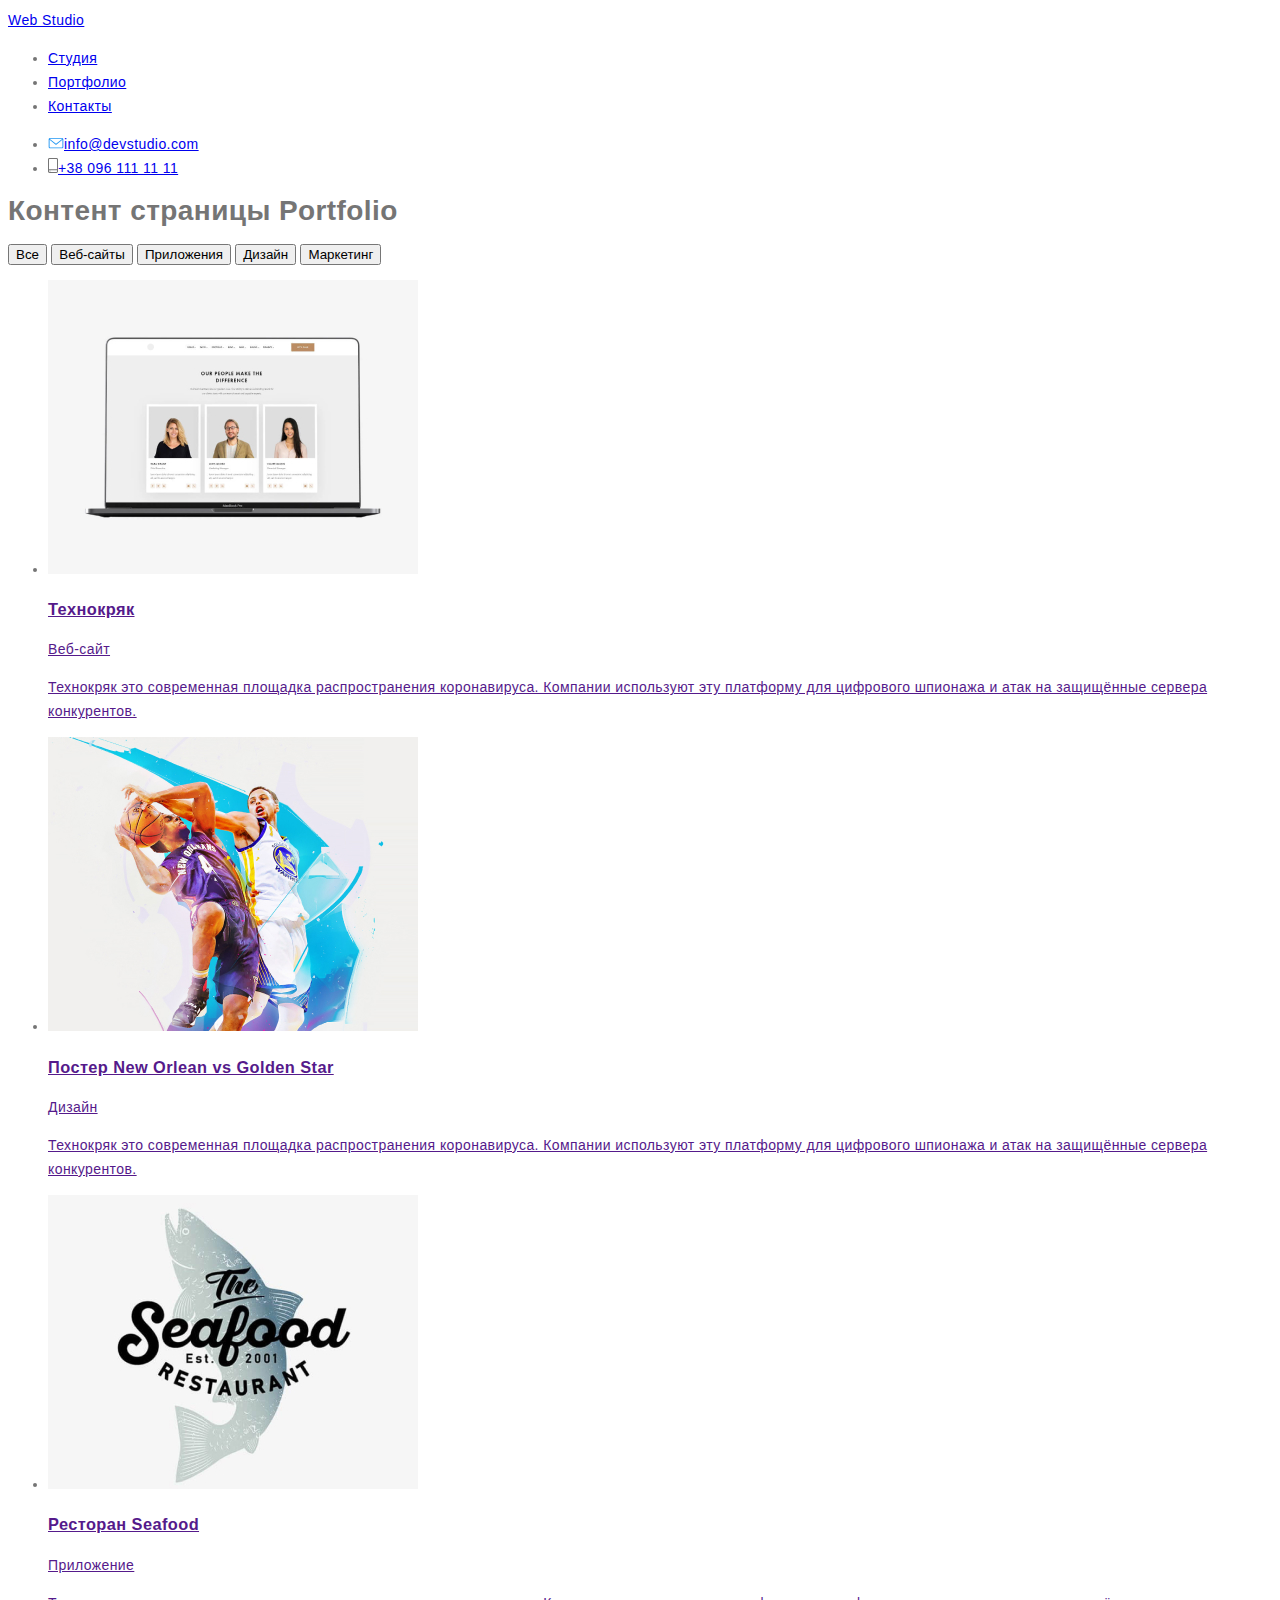
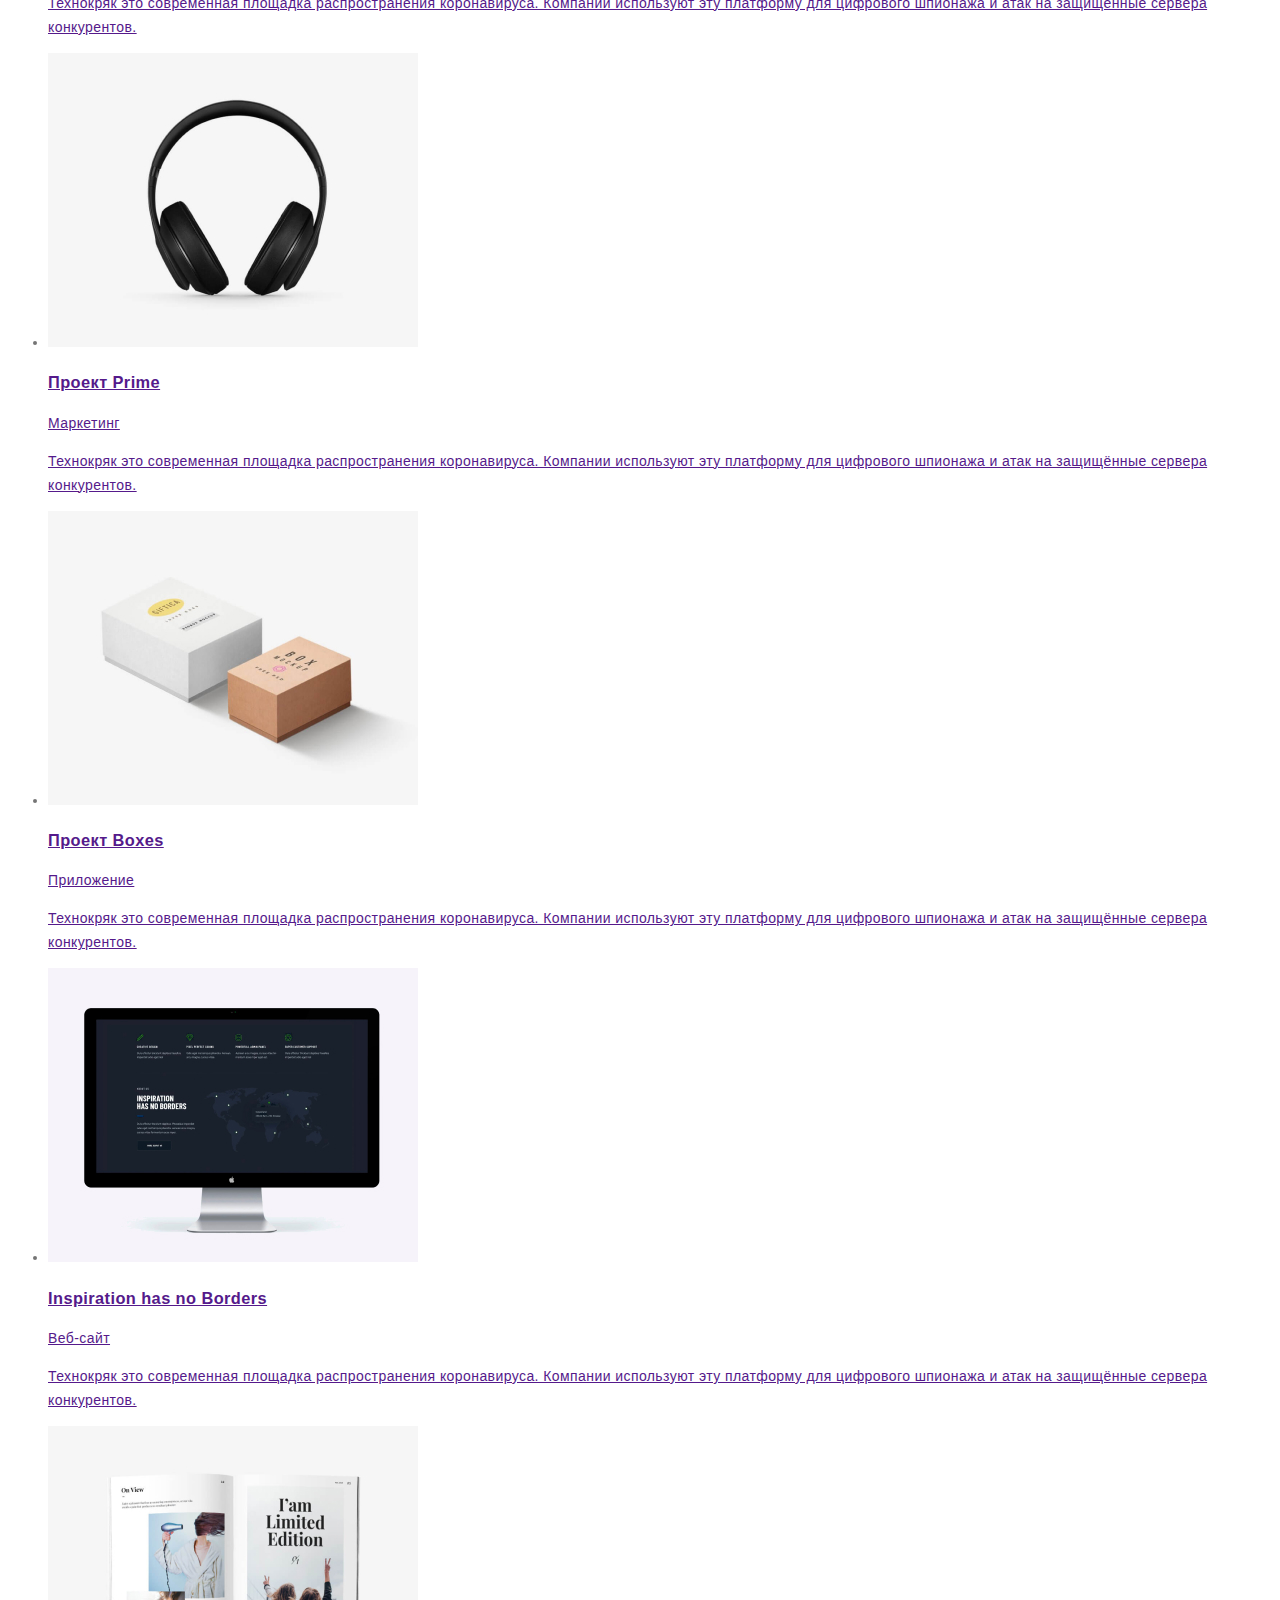
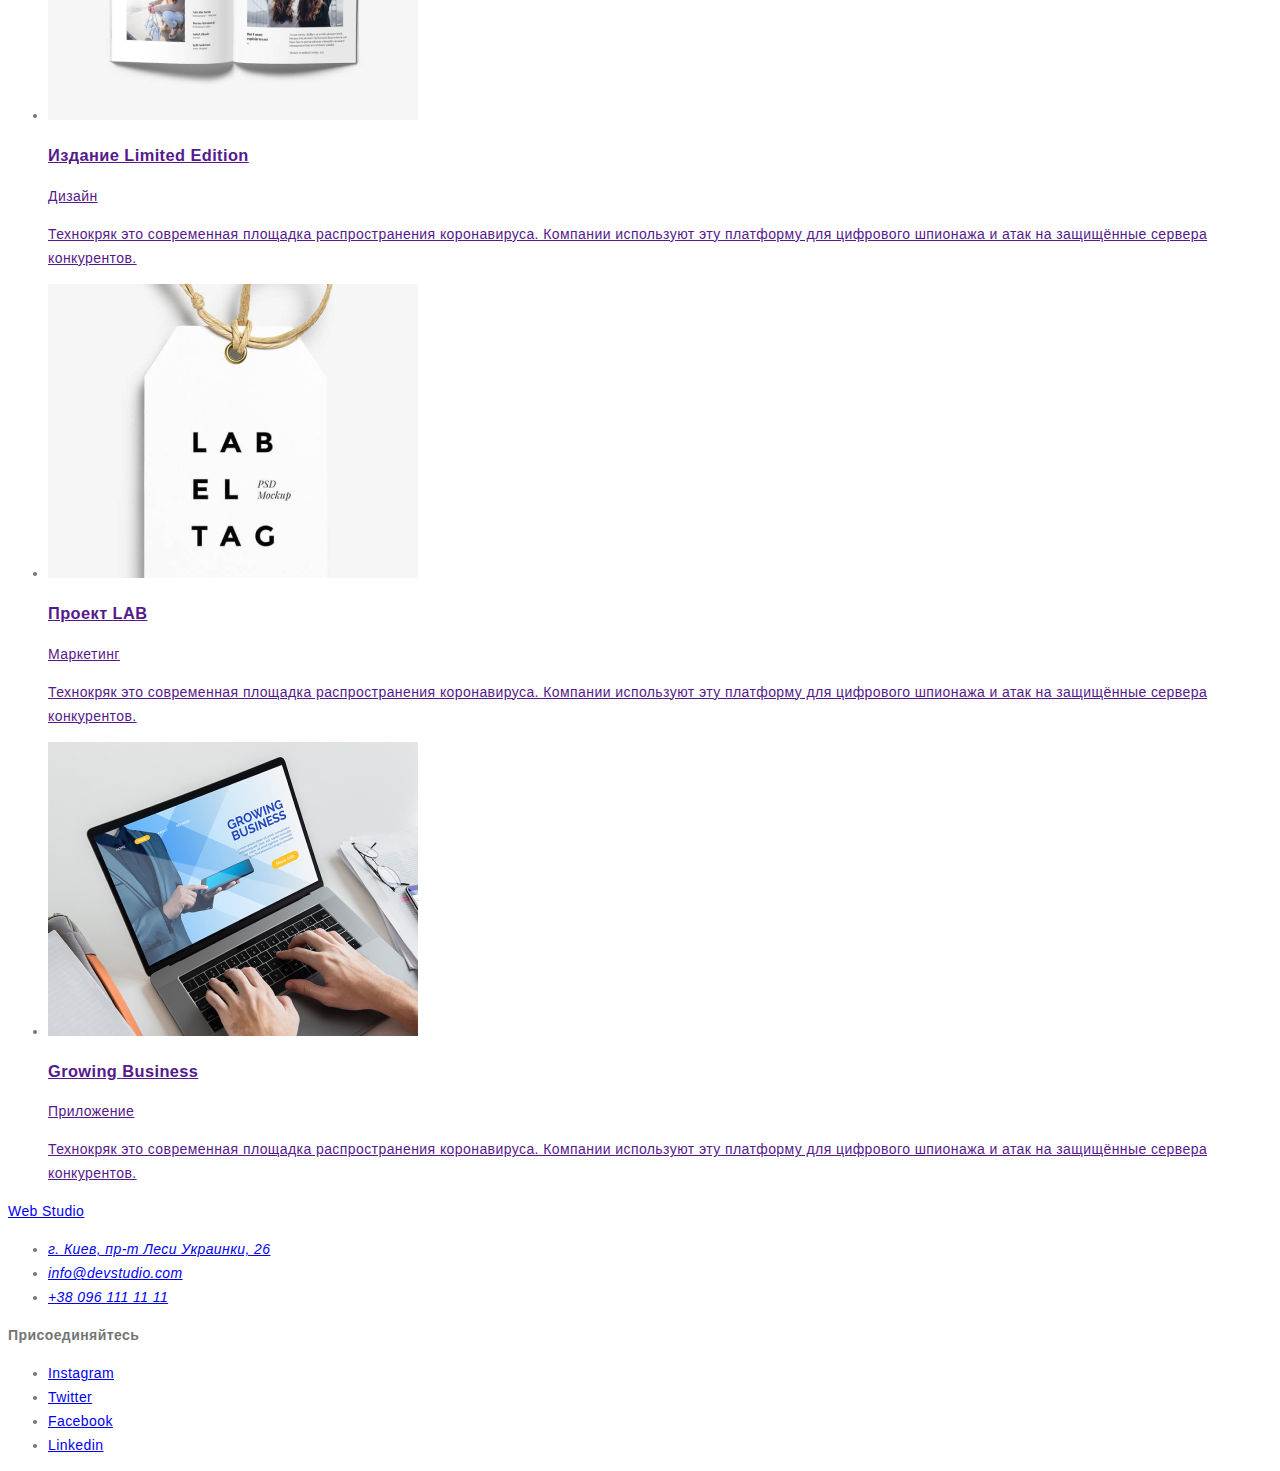
==== portfolio.html @ e05cc718 "Изменяет тексты и шрифты" ====
<!DOCTYPE html>
<html lang="en">
  <head>
    <meta charset="UTF-8" />
    <meta name="viewport" content="width=device-width, initial-scale=1.0" />
    <meta http-equiv="X-UA-Compatible" content="ie=edge" />
    <title>Portfolio</title>
    <link rel="stylesheet" href="./css/style.css" />
  </head>

  <body>
    <header>
        <a href="WebStudio">Web Studio</a>
        <nav>
          <ul>
            <li><a href="#">Студия</a></li>
            <li><a href="#">Портфолио</a></li>
            <li><a href="#">Контакты</a></li>
          </ul>
        </nav>
       
        <ul>
            <li><a href="mailto:info@devstudio.com"> 
              <img src="./images/envelope_hover.svg" width="16" height="11" alt="ссылка на почту">info@devstudio.com
               </a></li>

            <li><a href="tel:+380961111111"> 
              <img src="./images/smartphone.svg" width="10" height="15" alt="телефон">+38 096 111 11 11
               </a></li>
        </ul>
    </header>

    <h1>Контент страницы Portfolio</h1>

   <main>
    <section>
    <!-- buttons and all -->
      <div>
        <button type="button">Все</button>
        <button type="button">Веб-сайты</button>
        <button type="button">Приложения</button>
        <button type="button">Дизайн</button>
        <button type="button">Маркетинг</button>
      </div>
   
       <ul>
        <li>
          <a href="">
          <img src="./images/techno.jpg" width="370" height="294" alt="Технокряк"/>
          <h3 lang="ru">Технокряк</h3>
          <p lang="ru">Веб-сайт</p>
          <p lang="ru">Технокряк это современная площадка распространения коронавируса. Компании используют эту платформу для цифрового шпионажа и атак на защищённые сервера конкурентов.</p>
          </a>
        </li>
      
        <li>
          <a href="">
          <img src="./images/basket.jpg" width="370" height="294" alt="постер баскетболистов"/>
          <h3 lang="en">Постер New Orlean vs Golden Star</h3>
          <p lang="ru">Дизайн</p>
          <p lang="ru">Технокряк это современная площадка распространения коронавируса. Компании используют эту платформу для цифрового шпионажа и атак на защищённые сервера конкурентов.</p>
          </a>
        </li>
      
        <li>
          <a href="">
          <img src="./images/seafood.jpg" width="370" height="294" alt="ресторан seafood"/>
          <h3 lang="en">Ресторан Seafood</h3>
          <p lang="ru">Приложение</p>
          <p lang="ru">Технокряк это современная площадка распространения коронавируса. Компании используют эту платформу для цифрового шпионажа и атак на защищённые сервера конкурентов.</p>
          </a>
        </li>

        <li>
          <a href="">
          <img src="./images/prime.jpg" width="370" height="294" alt="проект prime"/>
          <h3 lang="en">Проект Prime</h3>
          <p lang="ru">Маркетинг</p>
          <p lang="ru">Технокряк это современная площадка распространения коронавируса. Компании используют эту платформу для цифрового шпионажа и атак на защищённые сервера конкурентов.</p>
          </a>
        </li>

        <li>
          <a href="">
          <img src="./images/boxes.jpg" width="370" height="294" alt="проект boxes"/>
          <h3 lang="en">Проект Boxes</h3>
          <p lang="ru">Приложение</p>
          <p lang="ru">Технокряк это современная площадка распространения коронавируса. Компании используют эту платформу для цифрового шпионажа и атак на защищённые сервера конкурентов.</p>
          </a>
        </li>

        <li>
          <a href="">
          <img src="./images/borders.jpg" width="370" height="294" alt="Borders"/>
          <h3 lang="en">Inspiration has no Borders</h3>
          <p lang="ru">Веб-сайт</p>
          <p lang="ru">Технокряк это современная площадка распространения коронавируса. Компании используют эту платформу для цифрового шпионажа и атак на защищённые сервера конкурентов.</p>
          </a>
        </li>

        <li>
          <a href="">
          <img src="./images/limited_edition.jpg" width="370" height="294" alt="издание Limited Edition"/>
          <h3 lang="en">Издание Limited Edition</h3>
          <p lang="ru">Дизайн</p>
          <p lang="ru">Технокряк это современная площадка распространения коронавируса. Компании используют эту платформу для цифрового шпионажа и атак на защищённые сервера конкурентов.</p>
          </a>
        </li>

        <li>
          <a href="">
          <img src="./images/lab.jpg" width="370" height="294" alt="Проект LAB"/>
          <h3 lang="en">Проект LAB</h3>
          <p lang="ru">Маркетинг</p>
          <p lang="ru">Технокряк это современная площадка распространения коронавируса. Компании используют эту платформу для цифрового шпионажа и атак на защищённые сервера конкурентов.</p>
          </a>
        </li>

        <li>
          <a href="">
          <img src="./images/growing_business.jpg" width="370" height="294" alt="Growing Business"/>
          <h3 lang="en">Growing Business</h3>
          <p lang="ru">Приложение</p>
          <p lang="ru">Технокряк это современная площадка распространения коронавируса. Компании используют эту платформу для цифрового шпионажа и атак на защищённые сервера конкурентов.</p>
          </a>
        </li>
      </ul>
    </section>
   </main>
  
    <footer>
         <div>
          <a href="WebStudio">Web Studio</a>
         <address>
            <ul>
              <li><a href="https://www.google.com/maps/place" target="_blank" rel="noopener noreferrer">г. Киев, пр-т Леси Украинки, 26</a></li>
              <li><a class="contacts-link" href="mailto:info@devstudio.com">info@devstudio.com</a></li>
              <li><a href="tel:+380961111111">+38 096 111 11 11</a></li>
            </ul>
          </address>
        </div>

        <div>
          <b>Присоединяйтесь</b>
      <ul>
        <li>
            <a href="#" target="_blank" rel="noopener noreferrer" aria-label="ссылка на instagram">Instagram</a>
        </li>
        <li>
            <a href="#" target="_blank" rel="noopener noreferrer" aria-label="ссылка на twitter">Twitter</a>
        </li>
        <li>
            <a href="#" target="_blank" rel="noopener noreferrer" aria-label="ссылка на facebook">Facebook</a>
        </li>
        <li>
            <a href="#" target="_blank" rel="noopener noreferrer" aria-label="ссылка на linkedin">Linkedin</a>
        </li>
      </ul>
        </div>
    </footer>
  </body>
</html>
---- css/style.css ----
body {
  font-family: Roboto, sans-serif;
  font-size: 14px;
  line-height: 24px;
  letter-spacing: 0.03em;
  color: #757575;
}

.list {

}

.page-header {

}

.menu-link {

}

.menu-link:hover,
.menu-link:focus {
color: yellow;
}

.contacts-link,
.btn {

}


.list menu-list {

}

.page-title {
  font-family: Roboto;
  font-weight: 900;
  font-size: 26px;
  line-height: 1.615;
  /* or 162% */
  color: #FFFFFF;

}
.logotype {
  font-family: Raleway;
  font-weight: bold;
  font-size: 24px;
  line-height: 1.167;
  color: #2196F3;
}

.site-nav .link {
  text-transform: uppercase;
}
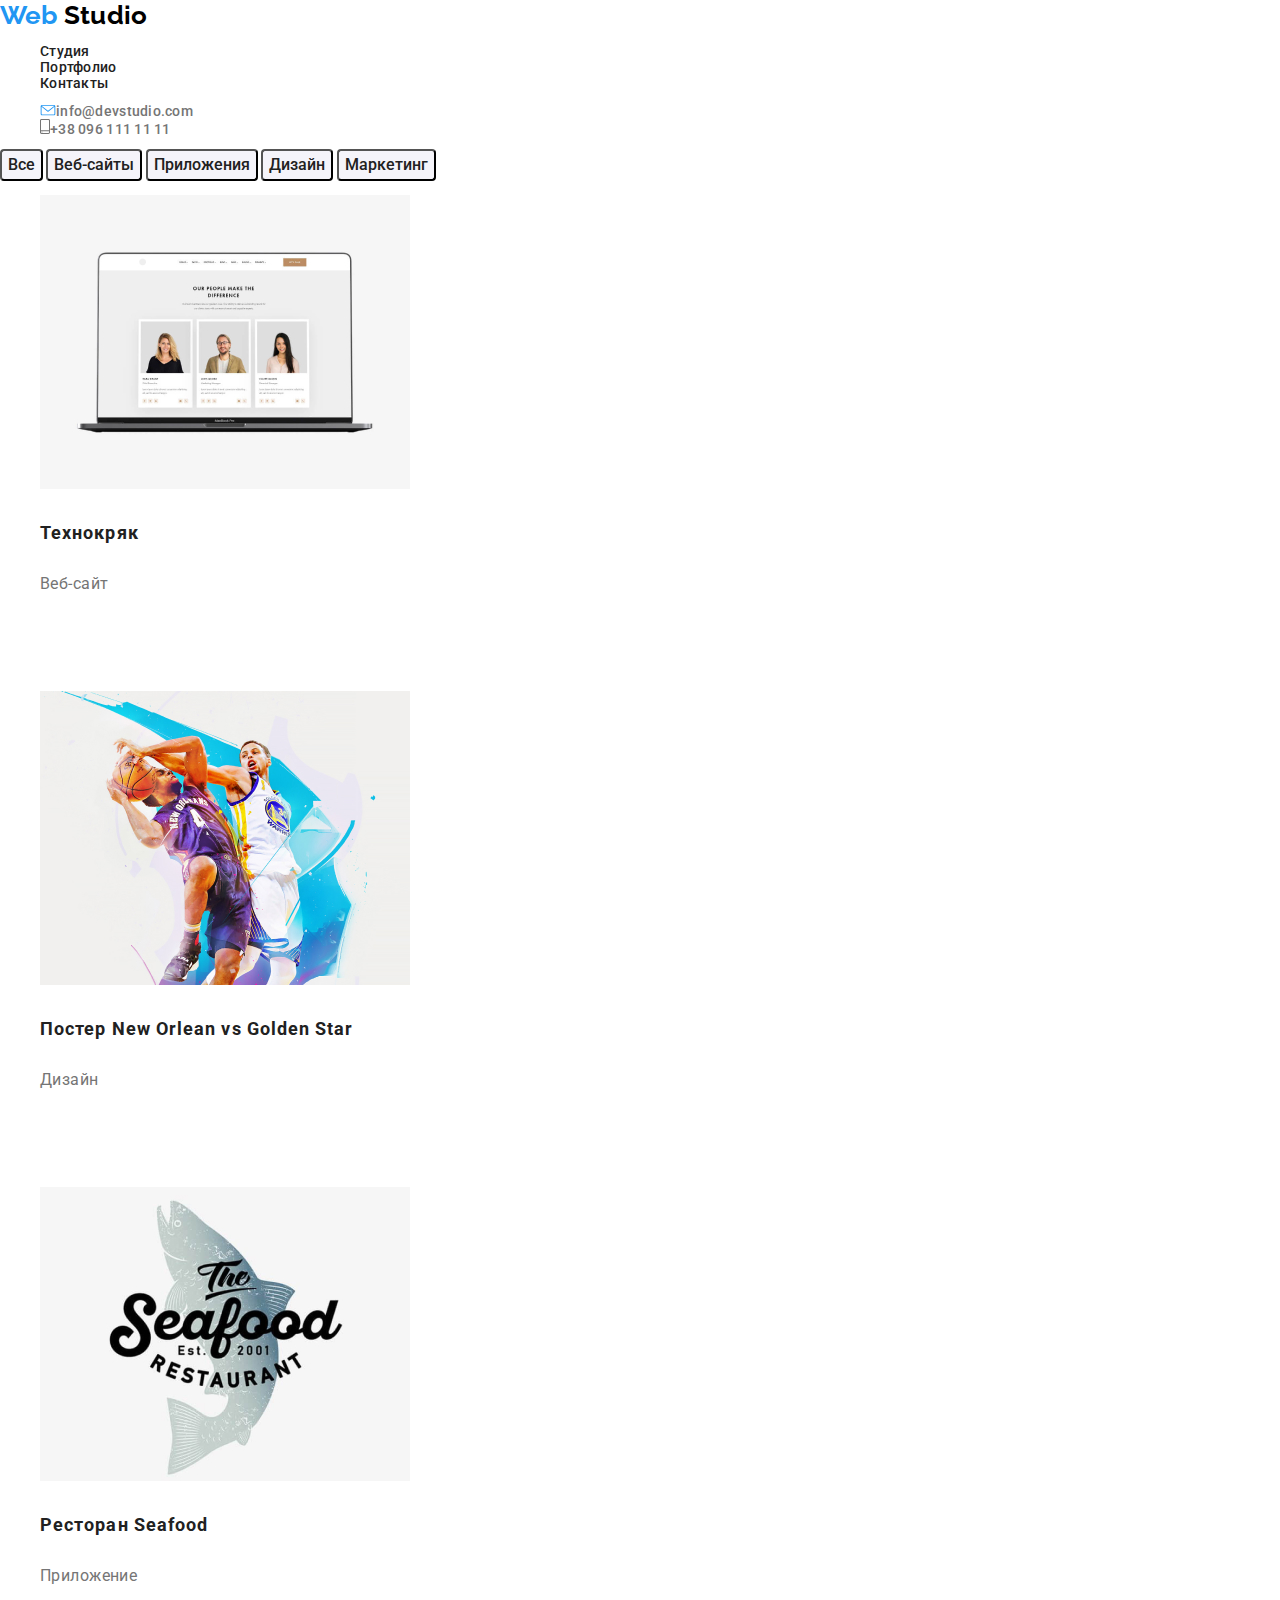
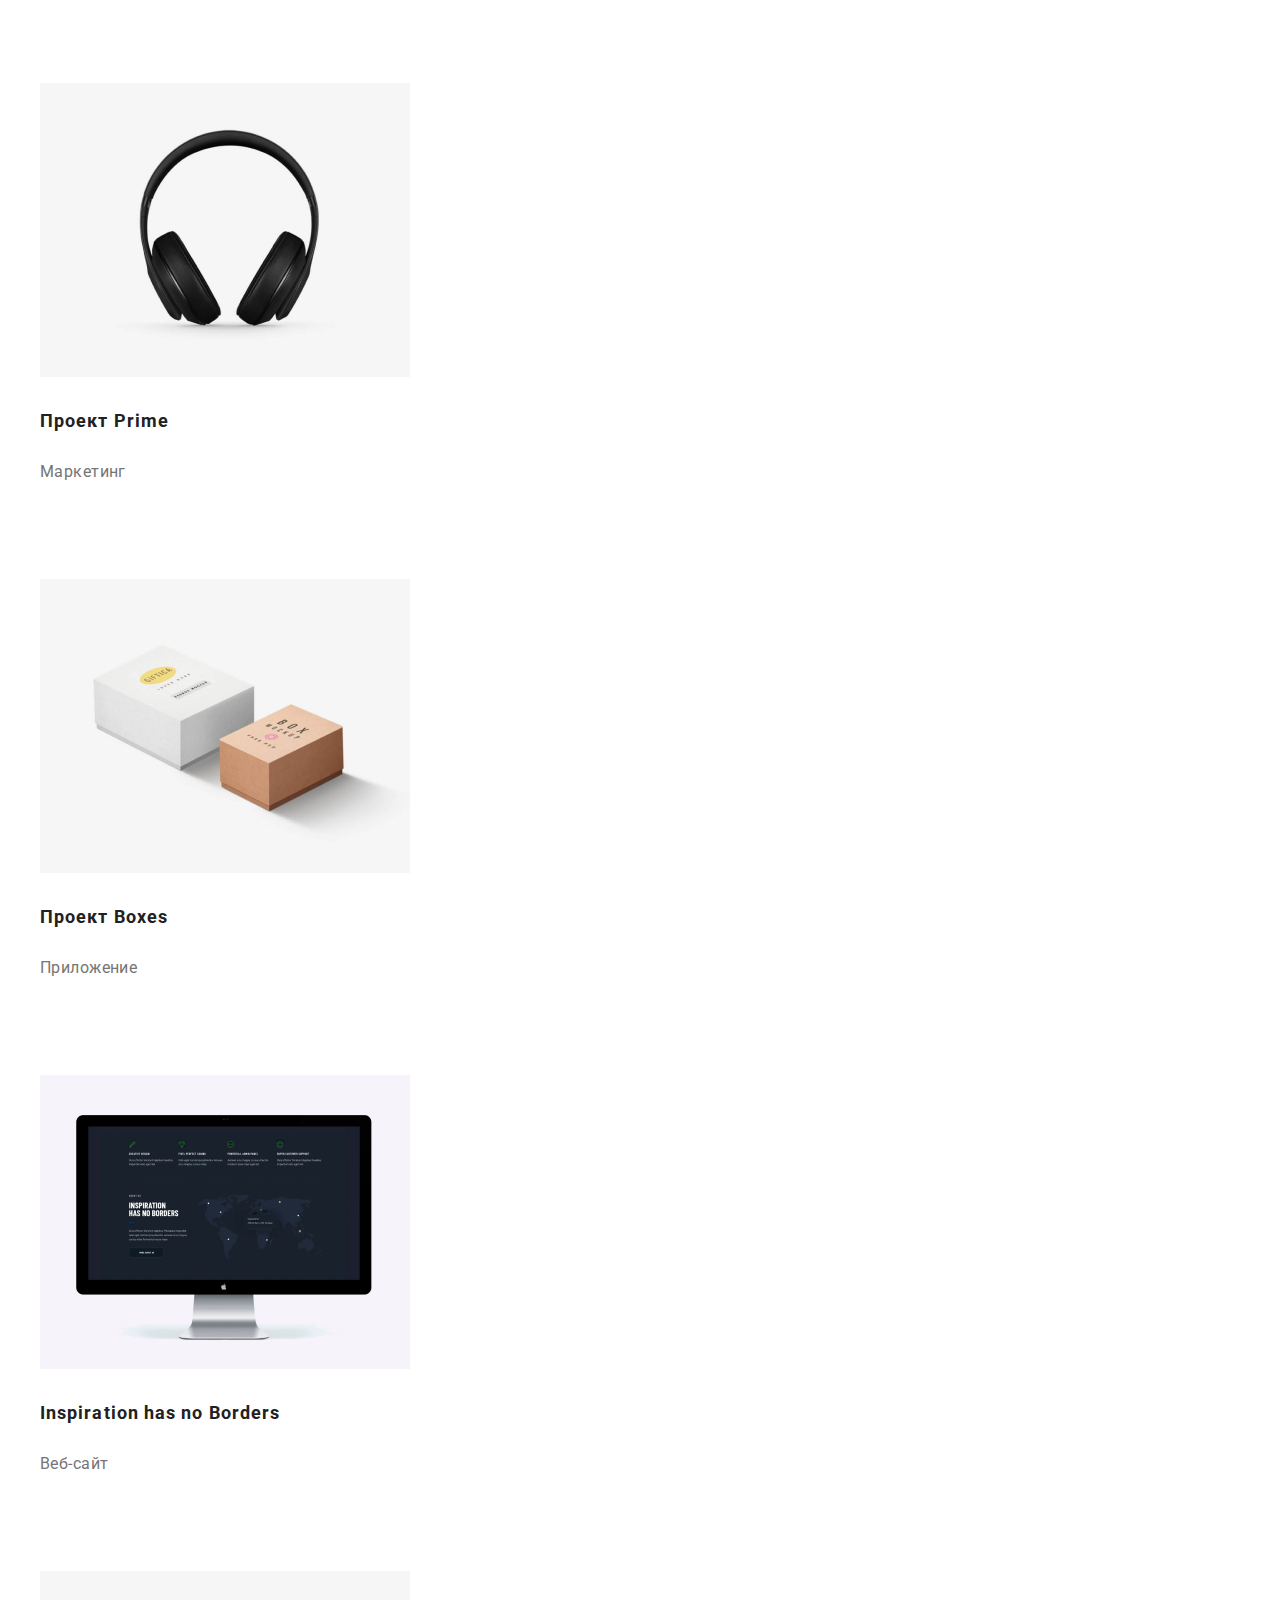
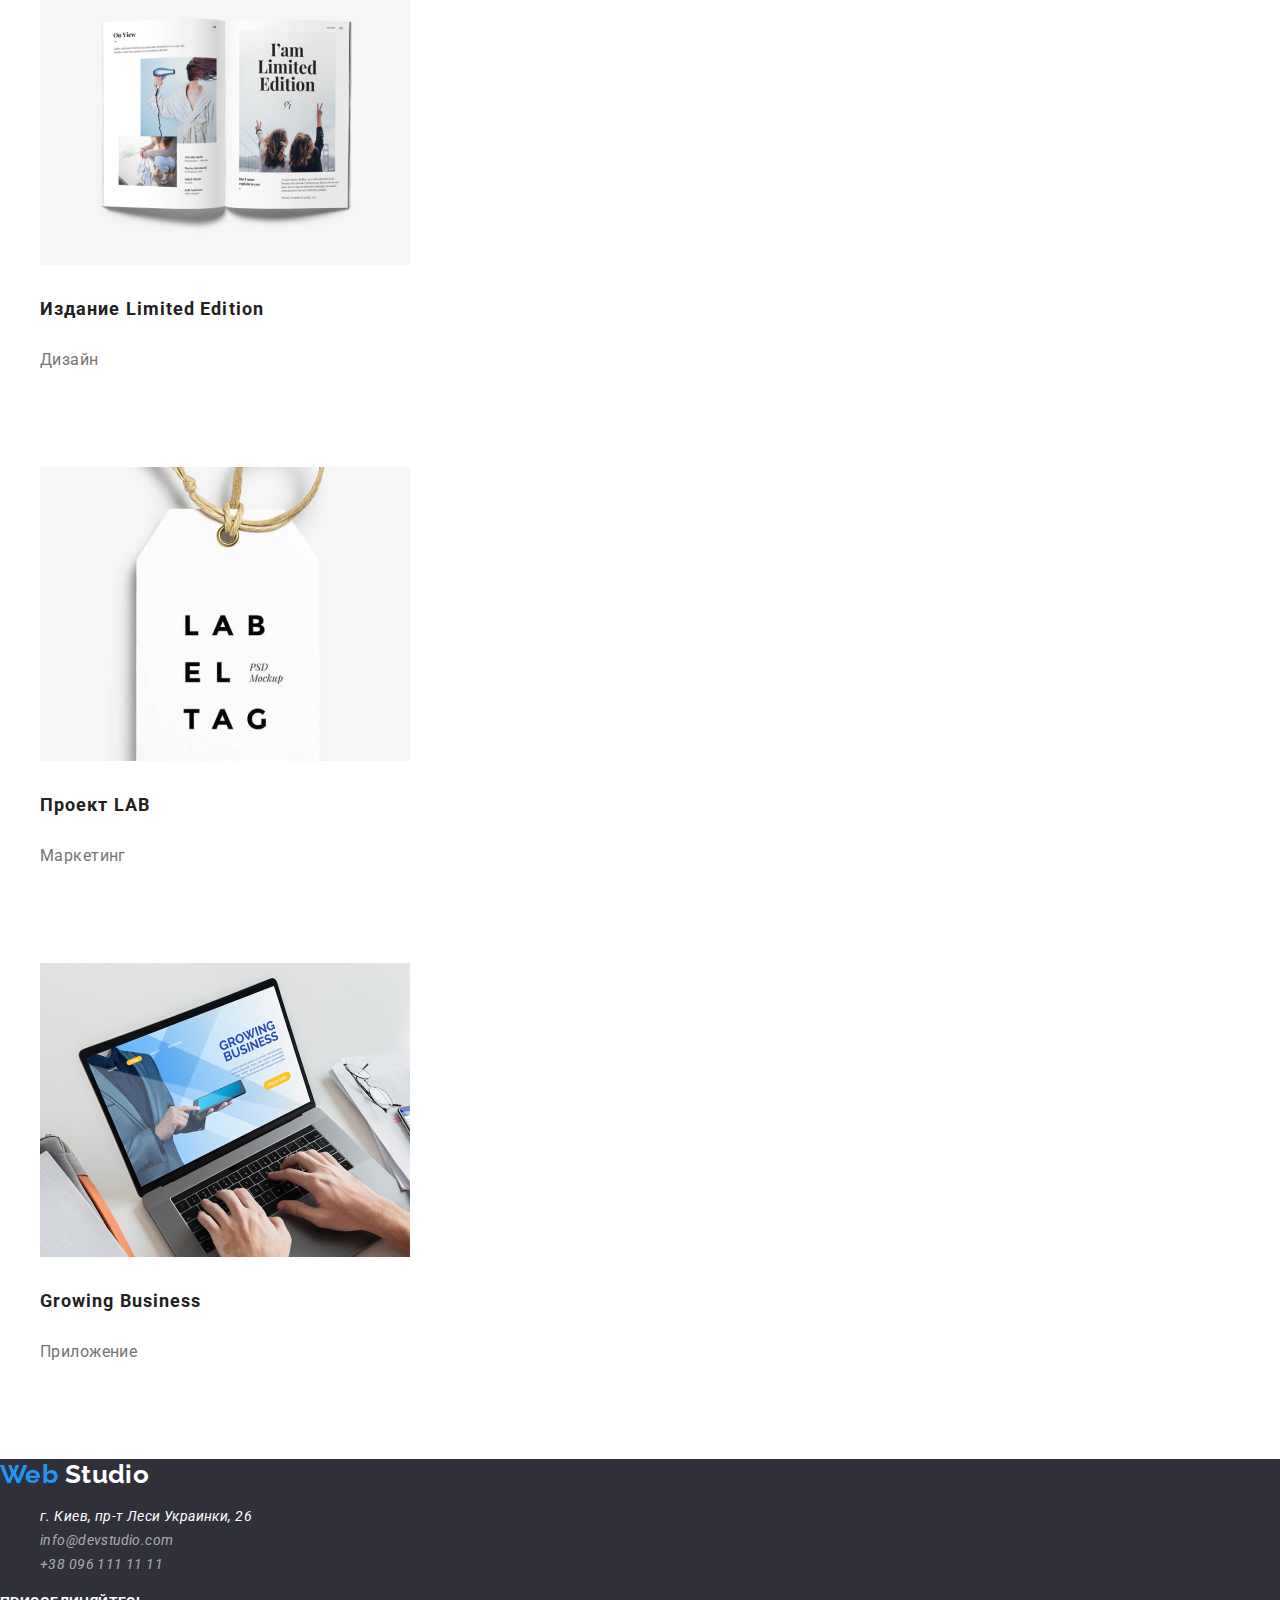
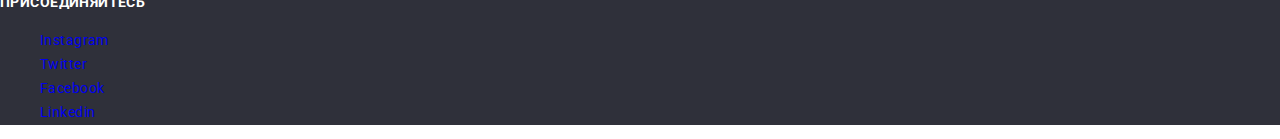
==== commit ae11e340: "Изменяет тексты и шрифты" ====
--- a/portfolio.html
+++ b/portfolio.html
@@ -5,155 +5,157 @@
     <meta name="viewport" content="width=device-width, initial-scale=1.0" />
     <meta http-equiv="X-UA-Compatible" content="ie=edge" />
     <title>Portfolio</title>
+    <link href="https://fonts.googleapis.com/css2?family=Raleway:wght@700&family=Roboto:wght@400;500;700;900&display=swap" rel="stylesheet" />
+    <link rel="stylesheet" href="./css/normalize.css" />
     <link rel="stylesheet" href="./css/style.css" />
   </head>
 
   <body>
-    <header>
-        <a href="WebStudio">Web Studio</a>
-        <nav>
-          <ul>
-            <li><a href="#">Студия</a></li>
-            <li><a href="#">Портфолио</a></li>
-            <li><a href="#">Контакты</a></li>
+    <header class="page-header">
+        <a class="logotype" href="WebStudio"><span class="logotype-web">Web</span> Studio</a>
+        <nav class="navigation">
+          <ul class="list menu-list">
+            <li class="menu-item"><a href="#" class="menu-link">Студия</a></li>
+            <li class="menu-item"><a href="#" class="menu-link">Портфолио</a></li>
+            <li class="menu-item"><a href="#" class="menu-link">Контакты</a></li>
           </ul>
         </nav>
        
-        <ul>
-            <li><a href="mailto:info@devstudio.com"> 
+        <ul class="list">
+            <li><a href="mailto:info@devstudio.com" class="email-link"> 
               <img src="./images/envelope_hover.svg" width="16" height="11" alt="ссылка на почту">info@devstudio.com
                </a></li>
 
-            <li><a href="tel:+380961111111"> 
+            <li><a href="tel:+380961111111" class="phone-link"> 
               <img src="./images/smartphone.svg" width="10" height="15" alt="телефон">+38 096 111 11 11
                </a></li>
         </ul>
     </header>
 
-    <h1>Контент страницы Portfolio</h1>
+    <h1 hidden>Контент страницы Portfolio</h1>
 
-   <main>
+    <main>
     <section>
     <!-- buttons and all -->
       <div>
-        <button type="button">Все</button>
-        <button type="button">Веб-сайты</button>
-        <button type="button">Приложения</button>
-        <button type="button">Дизайн</button>
-        <button type="button">Маркетинг</button>
+        <button class="btn-portfolio">Все</button>
+        <button class="btn-portfolio">Веб-сайты</button>
+        <button class="btn-portfolio">Приложения</button>
+        <button class="btn-portfolio">Дизайн</button>
+        <button class="btn-portfolio">Маркетинг</button>
       </div>
    
-       <ul>
+       <ul class="list portfolio">
         <li>
-          <a href="">
+          <a class="filtre" href="">
           <img src="./images/techno.jpg" width="370" height="294" alt="Технокряк"/>
-          <h3 lang="ru">Технокряк</h3>
-          <p lang="ru">Веб-сайт</p>
-          <p lang="ru">Технокряк это современная площадка распространения коронавируса. Компании используют эту платформу для цифрового шпионажа и атак на защищённые сервера конкурентов.</p>
+          <h3 class="menu-portfolio" lang="ru">Технокряк</h3>
+          <p class="filtre-portfolio" lang="ru">Веб-сайт</p>
+          <p class="text-filtre" lang="ru">Технокряк это современная площадка распространения коронавируса. Компании используют эту платформу для цифрового шпионажа и атак на защищённые сервера конкурентов.</p>
           </a>
         </li>
       
         <li>
-          <a href="">
+          <a class="filtre" href="">
           <img src="./images/basket.jpg" width="370" height="294" alt="постер баскетболистов"/>
-          <h3 lang="en">Постер New Orlean vs Golden Star</h3>
-          <p lang="ru">Дизайн</p>
-          <p lang="ru">Технокряк это современная площадка распространения коронавируса. Компании используют эту платформу для цифрового шпионажа и атак на защищённые сервера конкурентов.</p>
+          <h3 class="menu-portfolio" lang="en">Постер New Orlean vs Golden Star</h3>
+          <p class="filtre-portfolio" lang="ru">Дизайн</p>
+          <p class="text-filtre" lang="ru">Технокряк это современная площадка распространения коронавируса. Компании используют эту платформу для цифрового шпионажа и атак на защищённые сервера конкурентов.</p>
           </a>
         </li>
       
         <li>
-          <a href="">
+          <a class="filtre" href="">
           <img src="./images/seafood.jpg" width="370" height="294" alt="ресторан seafood"/>
-          <h3 lang="en">Ресторан Seafood</h3>
-          <p lang="ru">Приложение</p>
-          <p lang="ru">Технокряк это современная площадка распространения коронавируса. Компании используют эту платформу для цифрового шпионажа и атак на защищённые сервера конкурентов.</p>
+          <h3 class="menu-portfolio" lang="en">Ресторан Seafood</h3>
+          <p class="filtre-portfolio" lang="ru">Приложение</p>
+          <p class="text-filtre" lang="ru">Технокряк это современная площадка распространения коронавируса. Компании используют эту платформу для цифрового шпионажа и атак на защищённые сервера конкурентов.</p>
           </a>
         </li>
 
         <li>
-          <a href="">
+          <a class="filtre" href="">
           <img src="./images/prime.jpg" width="370" height="294" alt="проект prime"/>
-          <h3 lang="en">Проект Prime</h3>
-          <p lang="ru">Маркетинг</p>
-          <p lang="ru">Технокряк это современная площадка распространения коронавируса. Компании используют эту платформу для цифрового шпионажа и атак на защищённые сервера конкурентов.</p>
+          <h3 class="menu-portfolio" lang="en">Проект Prime</h3>
+          <p class="filtre-portfolio" lang="ru">Маркетинг</p>
+          <p class="text-filtre" lang="ru">Технокряк это современная площадка распространения коронавируса. Компании используют эту платформу для цифрового шпионажа и атак на защищённые сервера конкурентов.</p>
           </a>
         </li>
 
         <li>
-          <a href="">
+          <a class="filtre" href="">
           <img src="./images/boxes.jpg" width="370" height="294" alt="проект boxes"/>
-          <h3 lang="en">Проект Boxes</h3>
-          <p lang="ru">Приложение</p>
-          <p lang="ru">Технокряк это современная площадка распространения коронавируса. Компании используют эту платформу для цифрового шпионажа и атак на защищённые сервера конкурентов.</p>
+          <h3 class="menu-portfolio" lang="en">Проект Boxes</h3>
+          <p class="filtre-portfolio" lang="ru">Приложение</p>
+          <p class="text-filtre" lang="ru">Технокряк это современная площадка распространения коронавируса. Компании используют эту платформу для цифрового шпионажа и атак на защищённые сервера конкурентов.</p>
           </a>
         </li>
 
         <li>
-          <a href="">
+          <a class="filtre" href="">
           <img src="./images/borders.jpg" width="370" height="294" alt="Borders"/>
-          <h3 lang="en">Inspiration has no Borders</h3>
-          <p lang="ru">Веб-сайт</p>
-          <p lang="ru">Технокряк это современная площадка распространения коронавируса. Компании используют эту платформу для цифрового шпионажа и атак на защищённые сервера конкурентов.</p>
+          <h3 class="menu-portfolio" lang="en">Inspiration has no Borders</h3>
+          <p class="filtre-portfolio" lang="ru">Веб-сайт</p>
+          <p class="text-filtre" lang="ru">Технокряк это современная площадка распространения коронавируса. Компании используют эту платформу для цифрового шпионажа и атак на защищённые сервера конкурентов.</p>
           </a>
         </li>
 
         <li>
-          <a href="">
+          <a class="filtre" href="">
           <img src="./images/limited_edition.jpg" width="370" height="294" alt="издание Limited Edition"/>
-          <h3 lang="en">Издание Limited Edition</h3>
-          <p lang="ru">Дизайн</p>
-          <p lang="ru">Технокряк это современная площадка распространения коронавируса. Компании используют эту платформу для цифрового шпионажа и атак на защищённые сервера конкурентов.</p>
+          <h3 class="menu-portfolio" lang="en">Издание Limited Edition</h3>
+          <p class="filtre-portfolio" lang="ru">Дизайн</p>
+          <p class="text-filtre" lang="ru">Технокряк это современная площадка распространения коронавируса. Компании используют эту платформу для цифрового шпионажа и атак на защищённые сервера конкурентов.</p>
           </a>
         </li>
 
         <li>
-          <a href="">
+          <a class="filtre" href="">
           <img src="./images/lab.jpg" width="370" height="294" alt="Проект LAB"/>
-          <h3 lang="en">Проект LAB</h3>
-          <p lang="ru">Маркетинг</p>
-          <p lang="ru">Технокряк это современная площадка распространения коронавируса. Компании используют эту платформу для цифрового шпионажа и атак на защищённые сервера конкурентов.</p>
+          <h3 class="menu-portfolio" lang="en">Проект LAB</h3>
+          <p class="filtre-portfolio" lang="ru">Маркетинг</p>
+          <p class="text-filtre" lang="ru">Технокряк это современная площадка распространения коронавируса. Компании используют эту платформу для цифрового шпионажа и атак на защищённые сервера конкурентов.</p>
           </a>
         </li>
 
         <li>
-          <a href="">
+          <a class="filtre" href="">
           <img src="./images/growing_business.jpg" width="370" height="294" alt="Growing Business"/>
-          <h3 lang="en">Growing Business</h3>
-          <p lang="ru">Приложение</p>
-          <p lang="ru">Технокряк это современная площадка распространения коронавируса. Компании используют эту платформу для цифрового шпионажа и атак на защищённые сервера конкурентов.</p>
+          <h3  class="menu-portfolio" lang="en">Growing Business</h3>
+          <p class="filtre-portfolio" lang="ru">Приложение</p>
+          <p class="text-filtre" lang="ru">Технокряк это современная площадка распространения коронавируса. Компании используют эту платформу для цифрового шпионажа и атак на защищённые сервера конкурентов.</p>
           </a>
         </li>
       </ul>
     </section>
    </main>
   
-    <footer>
+    <footer class="page-footer">
          <div>
-          <a href="WebStudio">Web Studio</a>
+          <a class="logo" href="WebStudio"><span class="logo-web">Web</span> Studio</a>
          <address>
-            <ul>
-              <li><a href="https://www.google.com/maps/place" target="_blank" rel="noopener noreferrer">г. Киев, пр-т Леси Украинки, 26</a></li>
-              <li><a class="contacts-link" href="mailto:info@devstudio.com">info@devstudio.com</a></li>
-              <li><a href="tel:+380961111111">+38 096 111 11 11</a></li>
+            <ul class="list contacts-list">
+              <li class="contacts-item"><a href="https://www.google.com/maps/place" class="contacts-link-adress" target="_blank" rel="noopener noreferrer">г. Киев, пр-т Леси Украинки, 26</a></li>
+              <li class="contacts-item"><a class="contacts-link" href="mailto:info@devstudio.com" class="contacts-link">info@devstudio.com</a></li>
+              <li class="contacts-item"><a href="tel:+380961111111" class="contacts-link">+38 096 111 11 11</a></li>
             </ul>
           </address>
         </div>
 
         <div>
-          <b>Присоединяйтесь</b>
-      <ul>
-        <li>
-            <a href="#" target="_blank" rel="noopener noreferrer" aria-label="ссылка на instagram">Instagram</a>
+          <b class="social">Присоединяйтесь</b>
+      <ul class="list social-list">
+        <li class="social-item">
+            <a href="#" class="social-link" target="_blank" rel="noopener noreferrer" aria-label="ссылка на instagram">Instagram</a>
         </li>
-        <li>
-            <a href="#" target="_blank" rel="noopener noreferrer" aria-label="ссылка на twitter">Twitter</a>
+        <li class="social-item">
+            <a href="#" class="social-link" target="_blank" rel="noopener noreferrer" aria-label="ссылка на twitter">Twitter</a>
         </li>
-        <li>
-            <a href="#" target="_blank" rel="noopener noreferrer" aria-label="ссылка на facebook">Facebook</a>
+        <li class="social-item">
+            <a href="#" class="social-link" target="_blank" rel="noopener noreferrer" aria-label="ссылка на facebook">Facebook</a>
         </li>
-        <li>
-            <a href="#" target="_blank" rel="noopener noreferrer" aria-label="ссылка на linkedin">Linkedin</a>
+        <li class="social-item">
+            <a href="#" class="social-link" target="_blank" rel="noopener noreferrer" aria-label="ссылка на linkedin">Linkedin</a>
         </li>
       </ul>
         </div>
--- a/css/style.css
+++ b/css/style.css
@@ -1,55 +1,249 @@
+/* font-family: 'Raleway', sans-serif;
+font-family: 'Roboto', sans-serif; */
+
+:root {
+  --accent-color: #2196F3;
+  --dark-color: #212121;
+  --black-color: #000000;
+  --main-color: #757575;
+  --white-color: #FFFFFF;
+  --shadow-color: 0px 4px 4px rgba(0, 0, 0, 0.15);
+  --contacts-link-color: rgba(255, 255, 255, 0.6);
+  --hero-color: rgba(47, 48, 58, 0.8);
+  --teams-color: #F5F4FA;
+  --footer-color: #2F303A;
+  }
+
+
 body {
   font-family: Roboto, sans-serif;
   font-size: 14px;
-  line-height: 24px;
+  line-height: 1.714;
   letter-spacing: 0.03em;
-  color: #757575;
+  color: var(--main-color);
 }
 
 .list {
-
-}
-
-.page-header {
-
-}
-
-.menu-link {
-
-}
-
-.menu-link:hover,
-.menu-link:focus {
-color: yellow;
-}
-
-.contacts-link,
-.btn {
-
-}
-
-
-.list menu-list {
-
+  list-style:  none;
 }
 
 .page-title {
-  font-family: Roboto;
   font-weight: 900;
   font-size: 26px;
   line-height: 1.615;
-  /* or 162% */
-  color: #FFFFFF;
-
-}
+  letter-spacing: 0.06em;
+  color: var(--white-color);
+}
+
+.title-label {
+  font-weight: 700;
+  font-size: 14px;
+  line-height: 1.143;
+  text-transform: uppercase;
+  color: var(--dark-color);
+}
+
+.section-title {
+  font-weight: 700;
+  font-size: 36px;
+  line-height: 1.167;
+  color: var(--dark-color);
+}
+
+.section-description {
+  font-weight: 400;
+  font-size: 14px;
+  line-height: 1.714;
+}
+
+.filtre {
+  text-decoration: none; 
+}
+
+.menu-portfolio {
+  font-weight: 700;
+  font-size: 18px;
+  line-height: 2;
+  letter-spacing: 0.06em;
+  color: var(--dark-color);
+}
+
+.filtre-portfolio {
+  font-weight: 400;
+  font-size: 16px;
+  line-height: 1.875;
+  color: var(--main-color);
+}
+
+.text-filtre {
+    font-weight: 400;
+  font-size: 18px;
+  line-height: 1.556;
+  color: var(--white-color);
+}
+
+.btn {
+  font-weight: 700;
+  font-size: 16px;
+  line-height: 1.875;
+  display: flex;
+  align-items: center;
+  text-align: center;
+  letter-spacing: 0.06em;
+  color: var(--white-color);
+  background: var(--accent-color);
+  box-shadow: var(--shadow-color);
+  border-radius: 4px;
+  text-decoration: none;
+}
+
+.btn-portfolio {
+font-weight: 500;
+font-size: 16px;
+line-height: 1.625;
+text-align: center;
+color: var(--dark-color);
+background: var(--teams-color);
+border-radius: 4px;
+}
+
+.page-header {
+  font-weight: 500;
+  font-size: 12px;
+  line-height: 1.167;
+  letter-spacing: 0.02em;
+  color: var(--main-color);
+}
+
 .logotype {
-  font-family: Raleway;
-  font-weight: bold;
-  font-size: 24px;
-  line-height: 1.167;
-  color: #2196F3;
+  font-family: Raleway, sans-serif;
+  font-weight: 700;
+  font-size: 26px;
+  line-height: 1.192;
+  color: var(--black-color);
+  text-decoration: none;
+}
+
+.logotype-web {
+  color: var(--accent-color);
+}
+
+.menu-link {
+  font-weight: 500;
+  font-size: 14px;
+  line-height: 1.143;
+  letter-spacing: 0.02em;
+  color: var(--dark-color);
+  text-decoration: none;
+}
+
+.btn-portfolio:hover,
+.btn-portfolio:focus {
+  background: var(--accent-color);
+}
+
+.menu-link:hover,
+.menu-link:focus {
+color: var(--accent-color);
+}
+
+.email-link,
+.phone-link {
+  font-weight: 500;
+  font-size: 14px;
+  line-height: 1.143;
+  letter-spacing: 0.02em;
+  color: var(--main-color);
+  text-decoration: none;
+}
+
+.email-link:hover,
+.email-link:focus,
+.phone-link:hover,
+.phone-link:focus {
+ color: var(--accent-color);
+}
+
+.hero {
+  background: var(--hero-color);
+}
+
+.teams {
+  background: var(--teams-color);
+ }
+
+.page-footer {
+background: var(--footer-color);
 }
 
 .site-nav .link {
   text-transform: uppercase;
-}+  text-decoration: none;
+}
+
+.activity {
+  font-weight: 700;
+  font-size: 14px;
+  line-height: 1.143;
+  text-transform: uppercase;
+  color: var(--white-color);
+}
+
+.member-name {
+  font-weight: 500;
+  font-size: 16px;
+  line-height: 1.188;
+  color: var(--dark-color);
+}
+
+.member-position {
+  font-weight: 400;
+  font-size: 16px;
+  line-height: 1.188;
+}
+
+.logo {
+  font-family: Raleway, sans-serif;
+  font-weight: 700;
+  font-size: 26px;
+  line-height: 1.192;
+  color: var(--white-color);
+  text-decoration: none;
+}
+
+.logo-web {
+  color: var(--accent-color);
+}
+
+.contacts-link-adress,
+.contacts-link {
+  font-weight: 400;
+  font-size: 14px;
+  line-height: 1.714;
+  text-decoration: none;
+}
+
+.contacts-link-adress {
+  color: var(--white-color);
+}
+
+.contacts-link {
+  color: var(--contacts-link-color);
+}
+
+.social {
+font-weight: 700;
+font-size: 14px;
+line-height: 1.143;
+text-transform: uppercase;
+color: var(--white-color);
+}
+
+.social-link {
+  text-decoration: none;
+}
+
+.social-link:hover,
+.socail-list:focus {
+  color: var(--accent-color);
+}
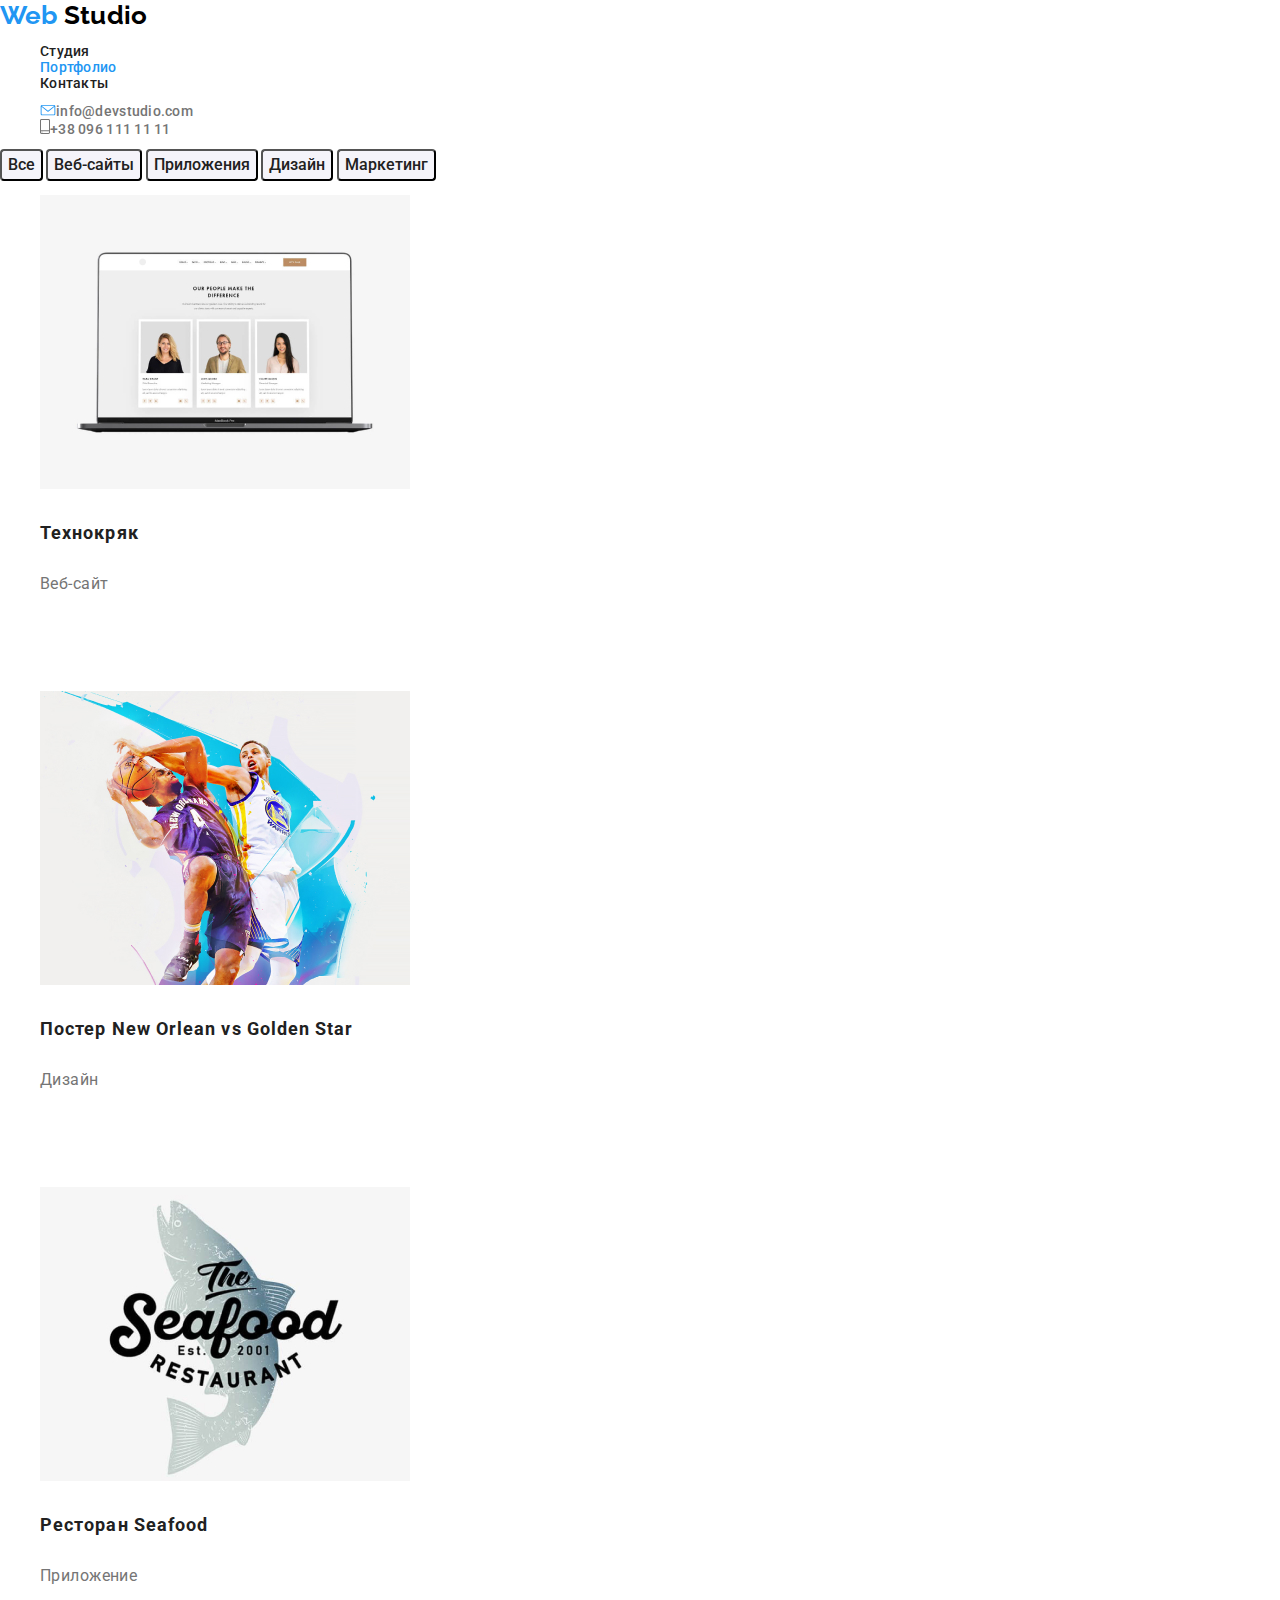
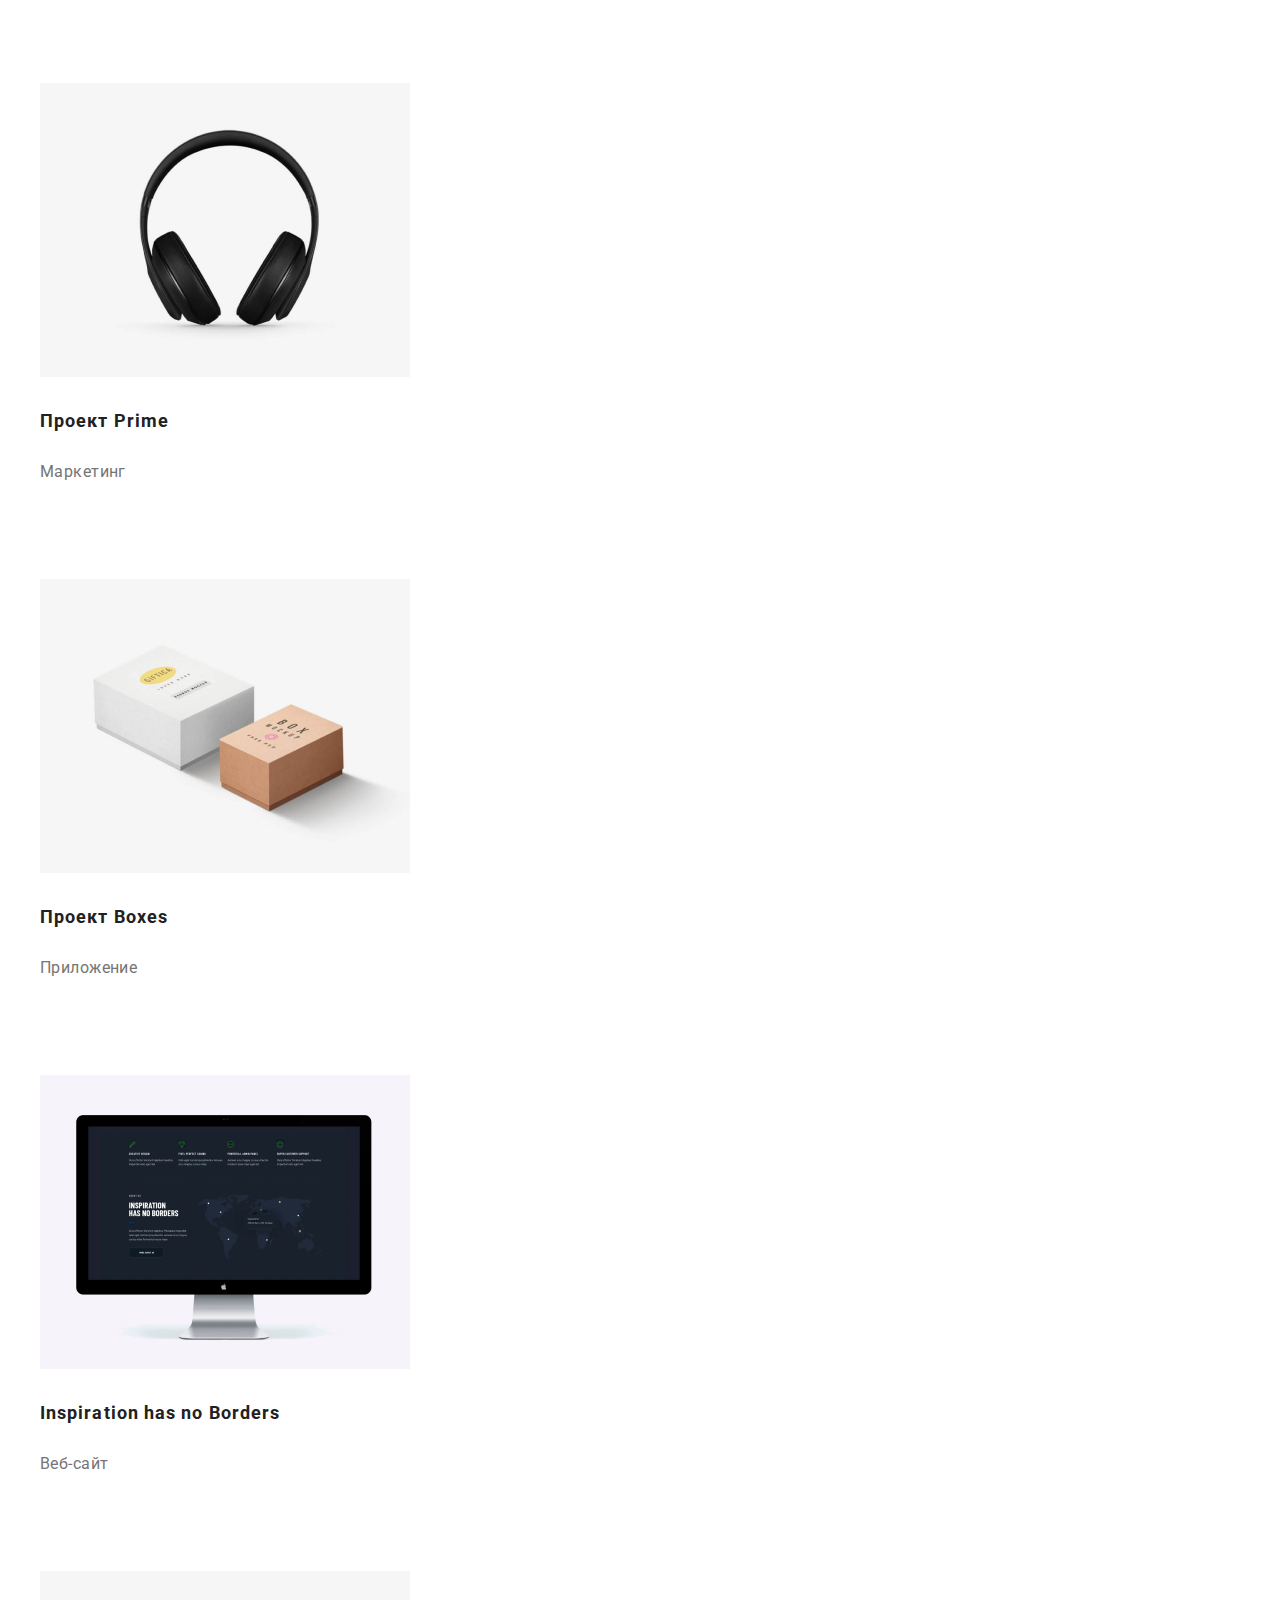
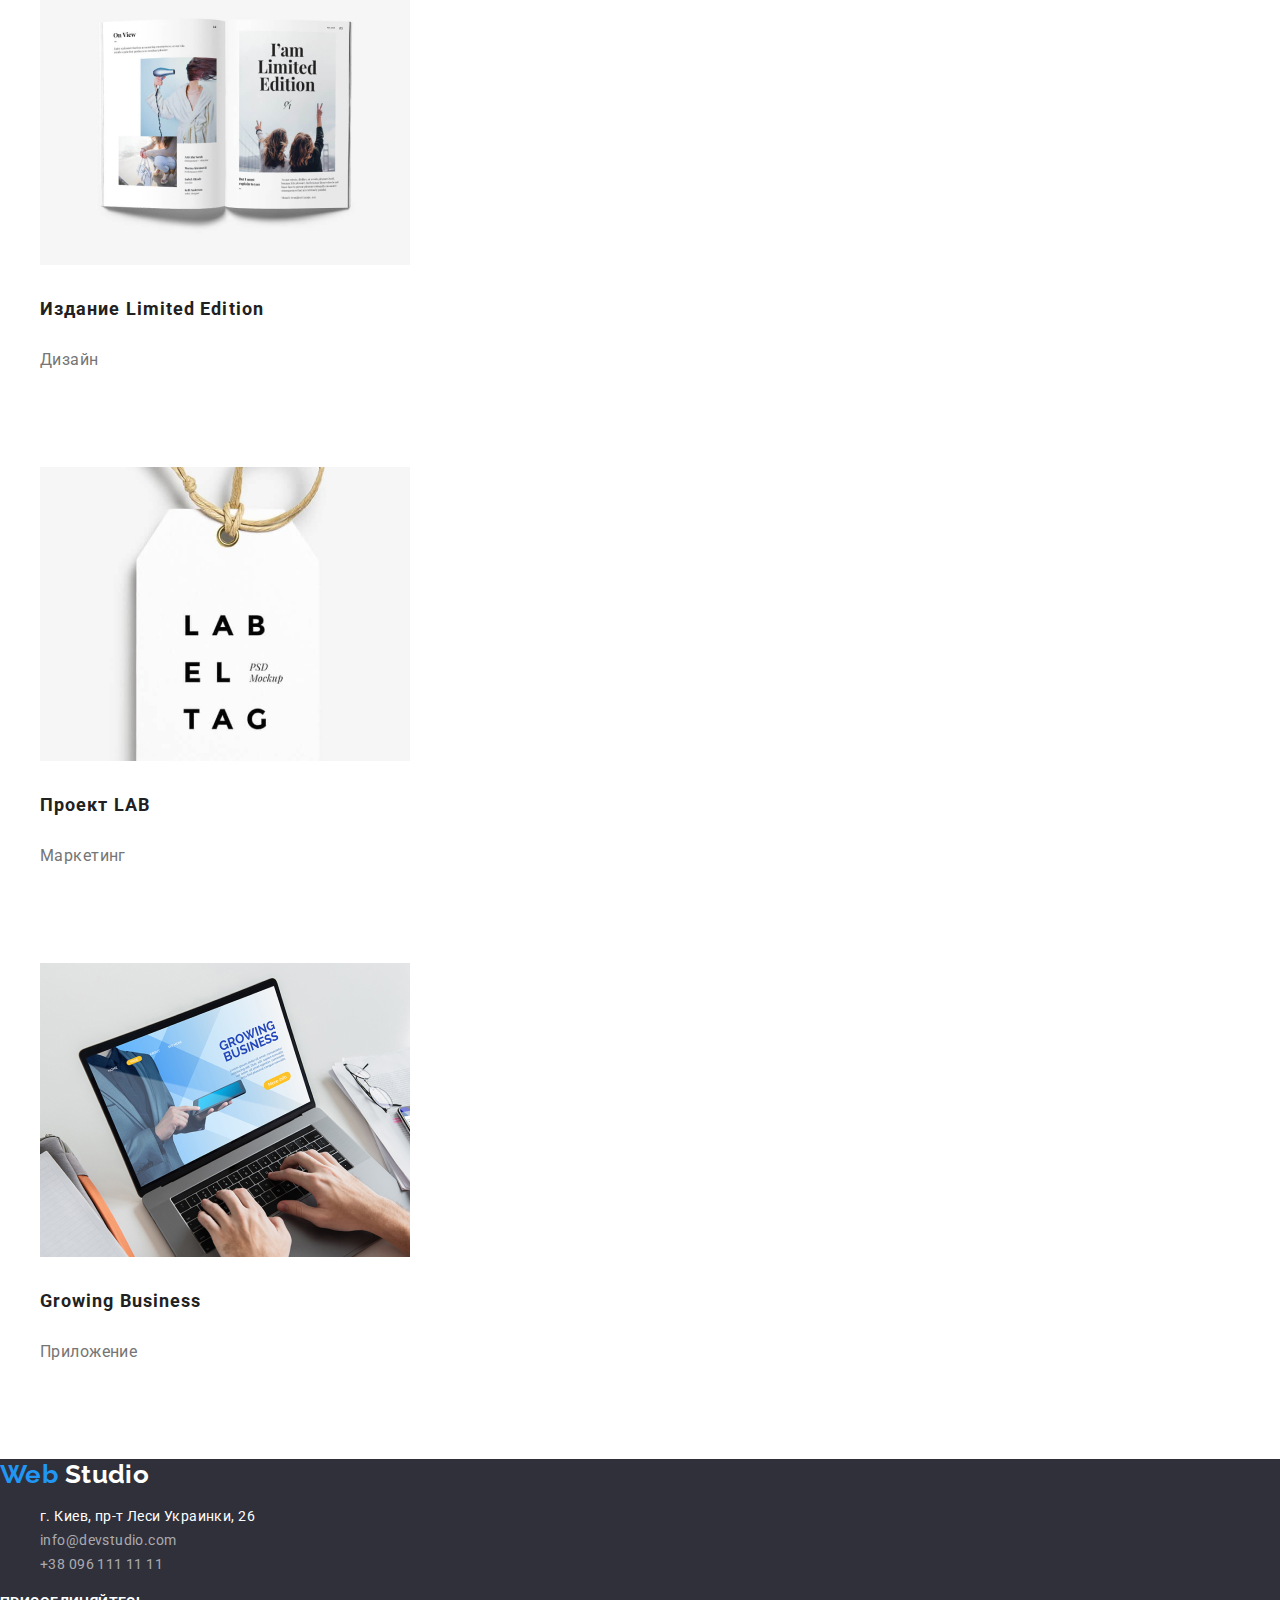
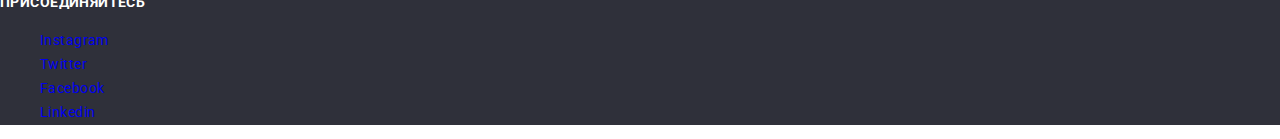
==== commit eb37752c: "Изменят тексты и шрифты" ====
--- a/portfolio.html
+++ b/portfolio.html
@@ -16,7 +16,7 @@
         <nav class="navigation">
           <ul class="list menu-list">
             <li class="menu-item"><a href="#" class="menu-link">Студия</a></li>
-            <li class="menu-item"><a href="#" class="menu-link">Портфолио</a></li>
+            <li class="menu-item"><a href="#" class="menu-link current">Портфолио</a></li>
             <li class="menu-item"><a href="#" class="menu-link">Контакты</a></li>
           </ul>
         </nav>
@@ -35,16 +35,16 @@
     <h1 hidden>Контент страницы Portfolio</h1>
 
     <main>
+      <!-- buttons and all -->
     <section>
-    <!-- buttons and all -->
-      <div>
         <button class="btn-portfolio">Все</button>
         <button class="btn-portfolio">Веб-сайты</button>
         <button class="btn-portfolio">Приложения</button>
         <button class="btn-portfolio">Дизайн</button>
         <button class="btn-portfolio">Маркетинг</button>
-      </div>
+    </section>
    
+      <section>
        <ul class="list portfolio">
         <li>
           <a class="filtre" href="">
--- a/css/style.css
+++ b/css/style.css
@@ -29,9 +29,10 @@
 
 .page-title {
   font-weight: 900;
-  font-size: 26px;
-  line-height: 1.615;
+  font-size: 44px;
+  line-height: 1.364;
   letter-spacing: 0.06em;
+  text-transform: uppercase;
   color: var(--white-color);
 }
 
@@ -137,14 +138,19 @@
   text-decoration: none;
 }
 
-.btn-portfolio:hover,
-.btn-portfolio:focus {
-  background: var(--accent-color);
-}
-
 .menu-link:hover,
 .menu-link:focus {
 color: var(--accent-color);
+}
+
+.btn-portfolio:hover,
+.btn-portfolio:focus {
+  color: var(--white-color);
+  background: var(--accent-color);
+}
+
+.menu-list .menu-link.current {
+  color: var(--accent-color);
 }
 
 .email-link,
@@ -213,6 +219,10 @@
 
 .logo-web {
   color: var(--accent-color);
+}
+
+.contacts-list {
+  font-style: normal;
 }
 
 .contacts-link-adress,
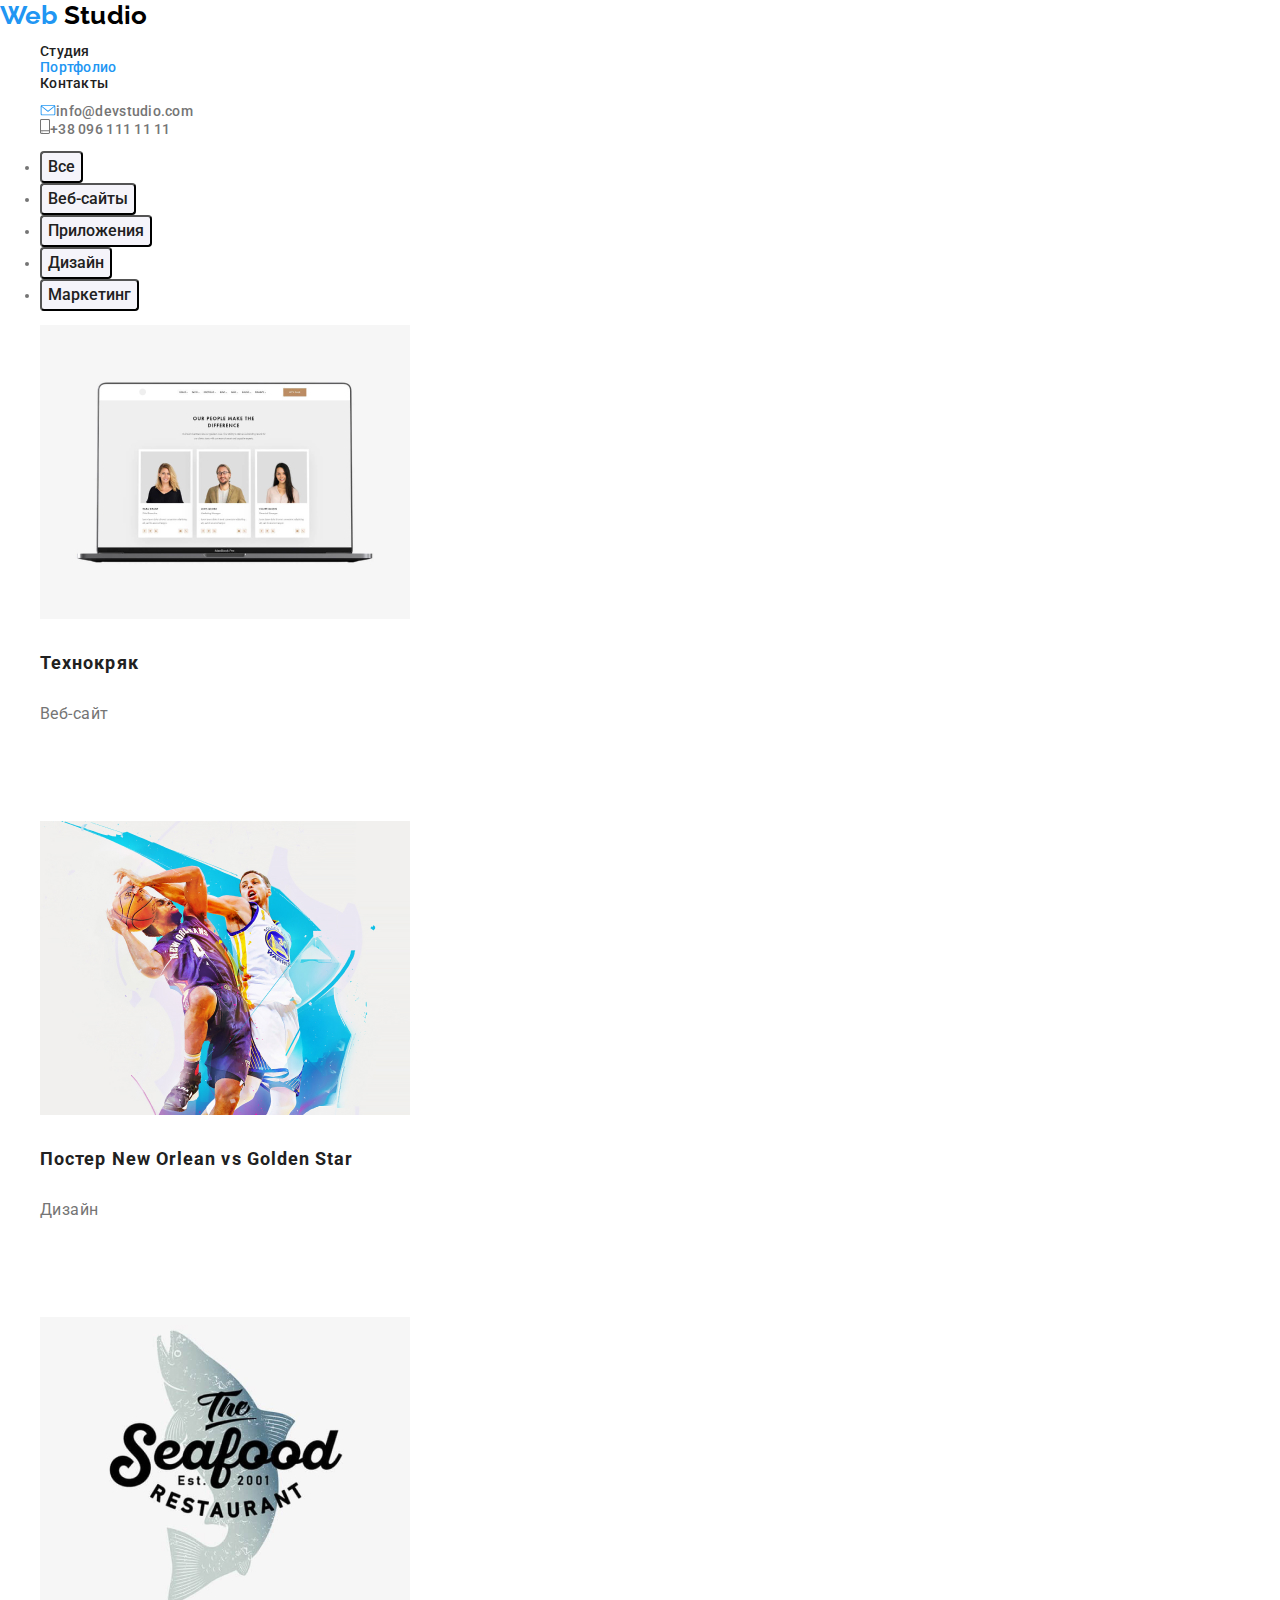
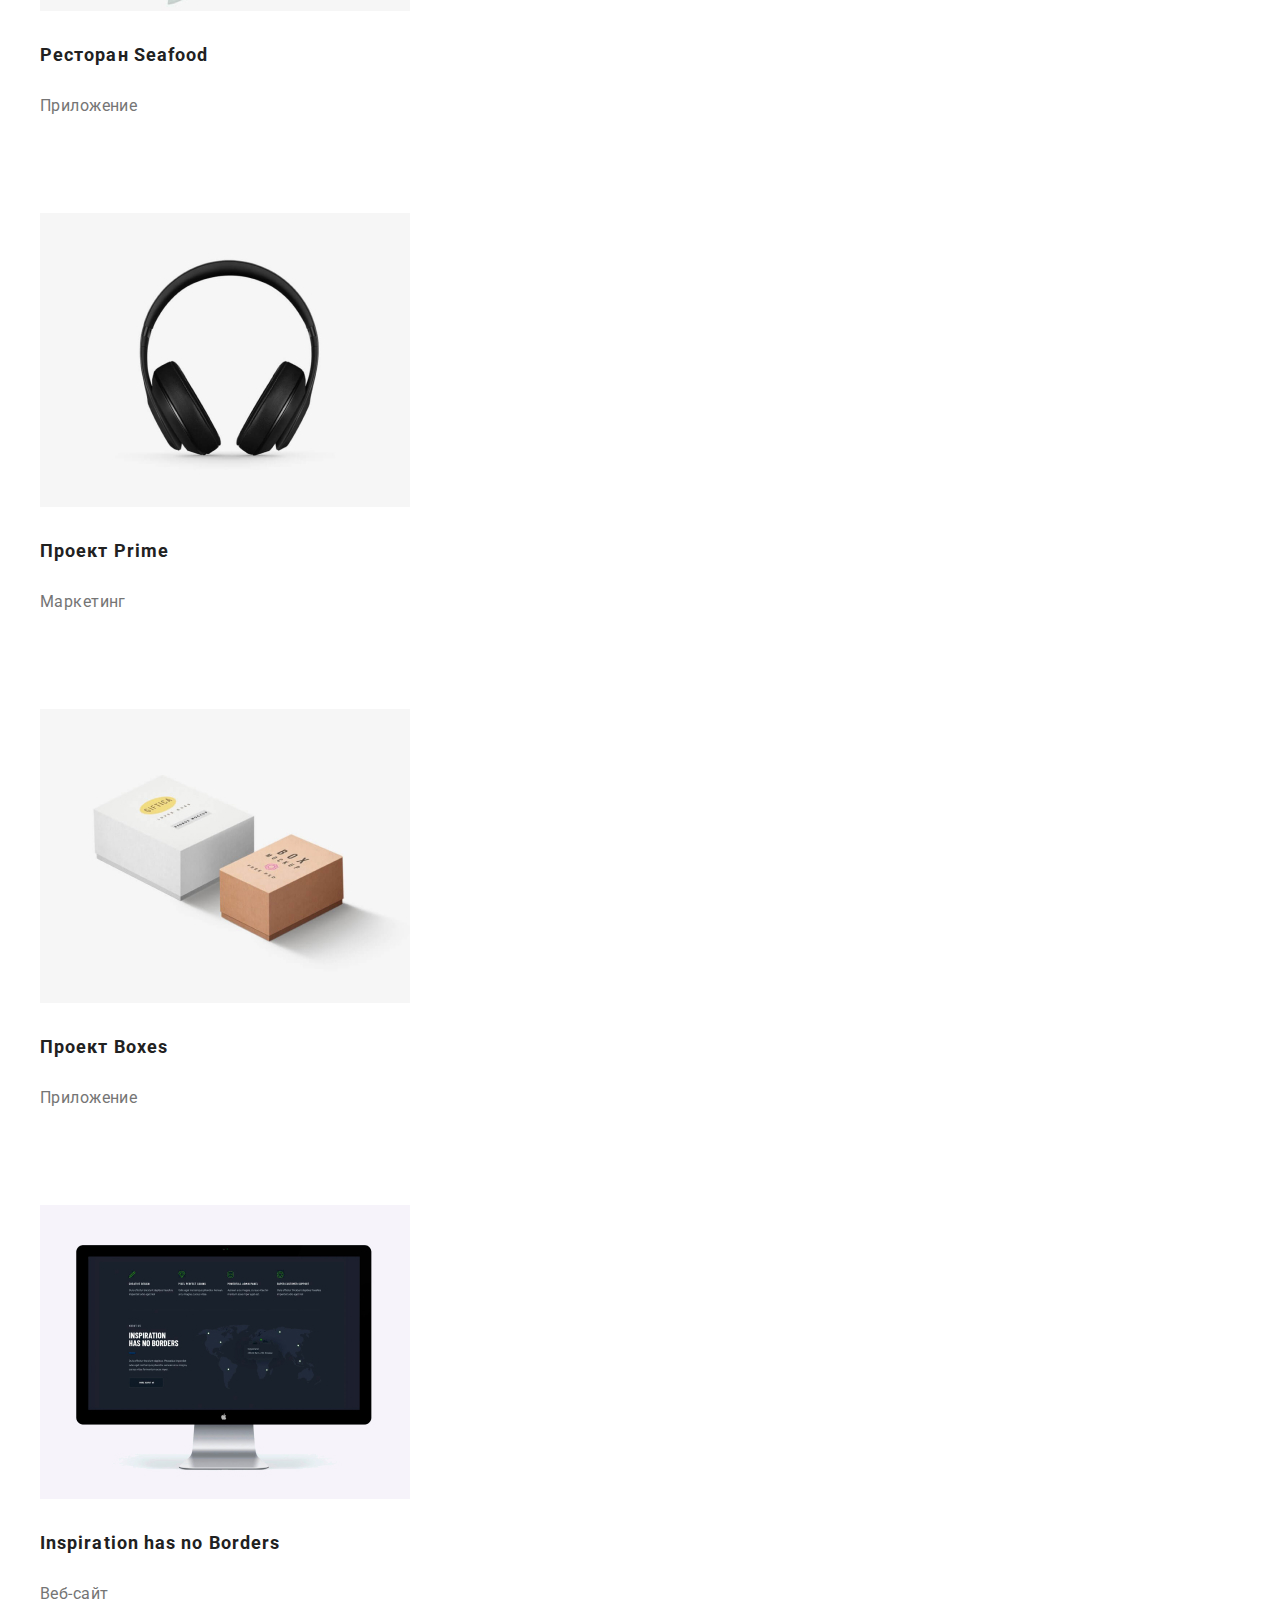
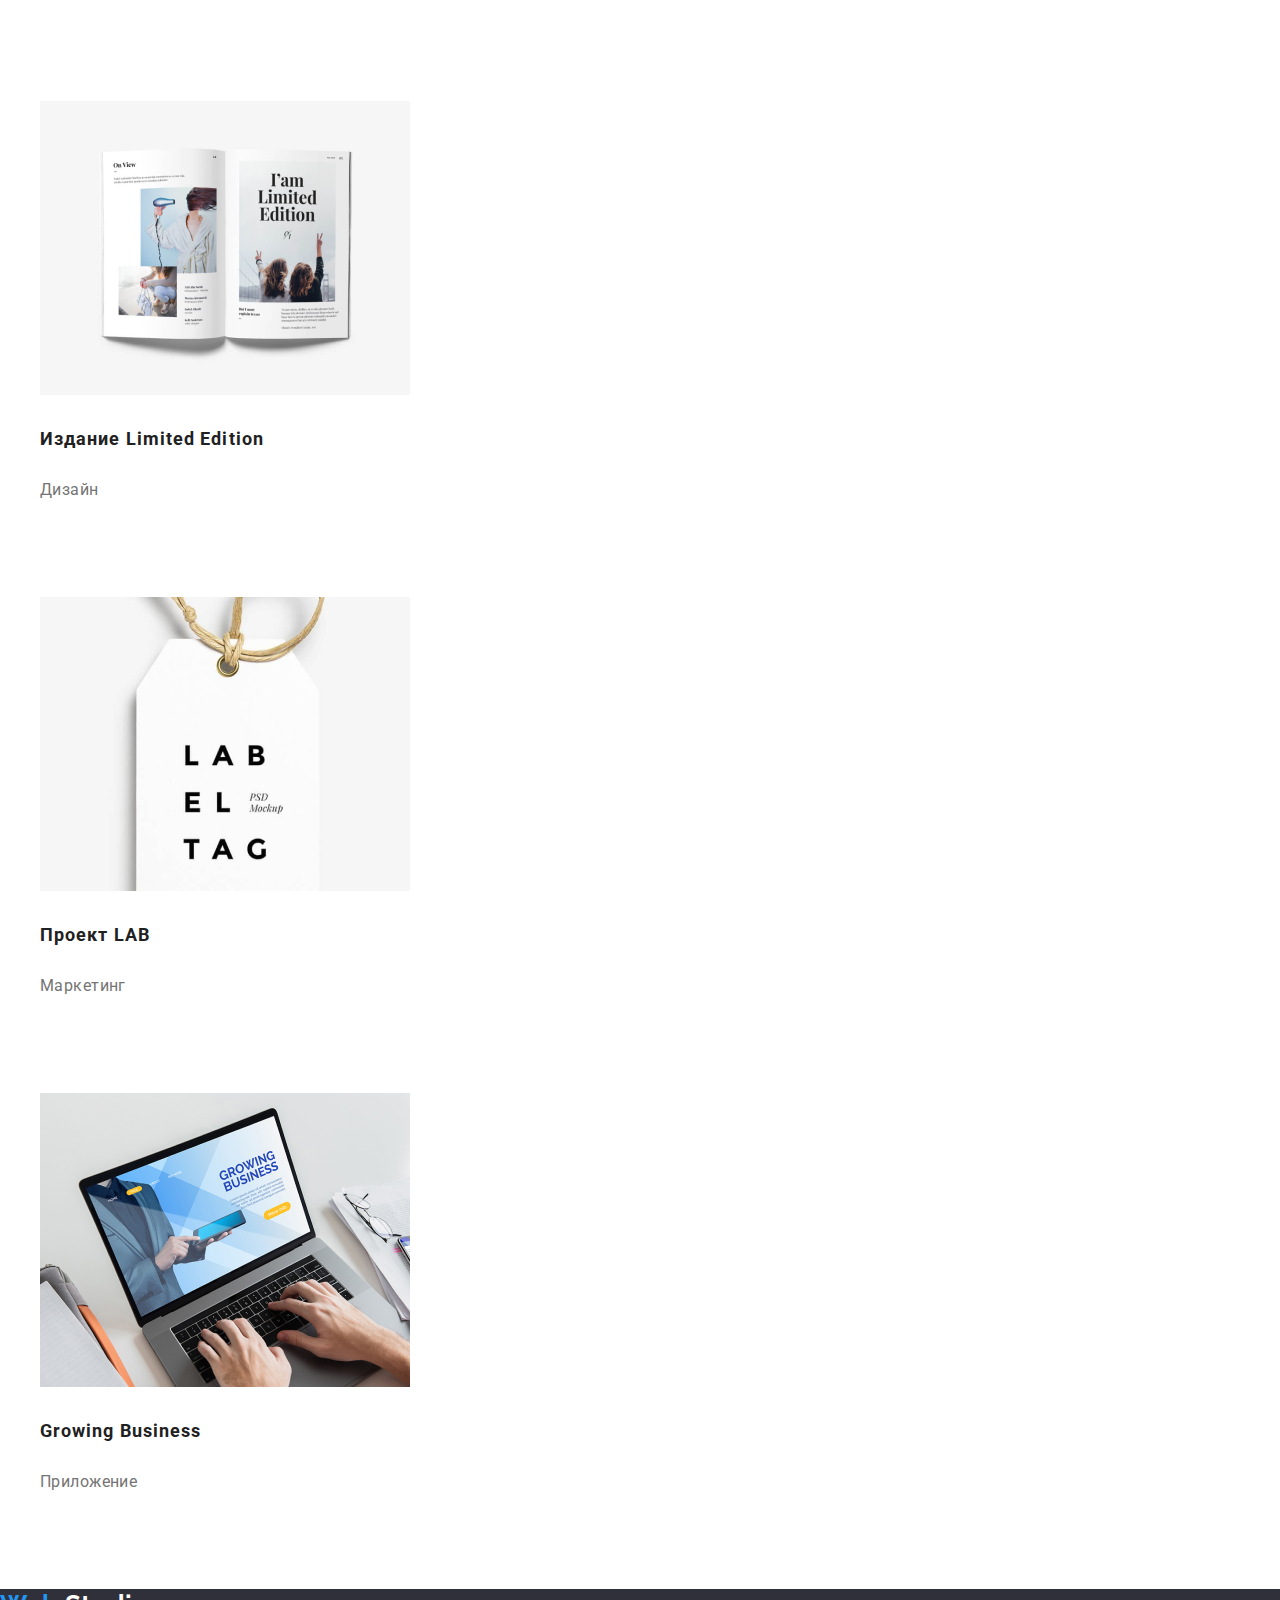
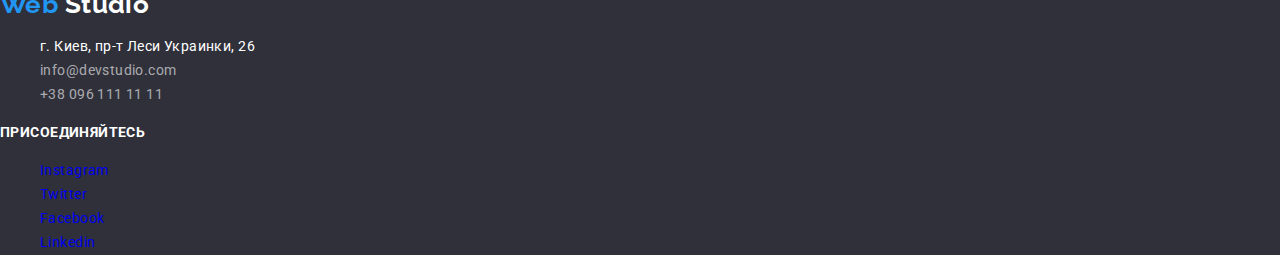
==== commit bd0cfe60: "Изменяет тексты и шрифты" ====
--- a/portfolio.html
+++ b/portfolio.html
@@ -32,18 +32,19 @@
         </ul>
     </header>
 
-    <h1 hidden>Контент страницы Portfolio</h1>
-
     <main>
+      <h1 hidden>Контент страницы Portfolio</h1>
+    <section>
       <!-- buttons and all -->
-    <section>
-        <button class="btn-portfolio">Все</button>
-        <button class="btn-portfolio">Веб-сайты</button>
-        <button class="btn-portfolio">Приложения</button>
-        <button class="btn-portfolio">Дизайн</button>
-        <button class="btn-portfolio">Маркетинг</button>
-    </section>
-   
+      <h2 hidden>Фильтры Portfolio</h2>
+      <ul>
+        <li><button class="btn-portfolio">Все</button></li>
+        <li><button class="btn-portfolio">Веб-сайты</button></li>
+        <li><button class="btn-portfolio">Приложения</button></li>
+        <li><button class="btn-portfolio">Дизайн</button></li>
+        <li><button class="btn-portfolio">Маркетинг</button></li>
+      </ul>
+     
       <section>
        <ul class="list portfolio">
         <li>
@@ -121,7 +122,7 @@
         <li>
           <a class="filtre" href="">
           <img src="./images/growing_business.jpg" width="370" height="294" alt="Growing Business"/>
-          <h3  class="menu-portfolio" lang="en">Growing Business</h3>
+          <h3 class="menu-portfolio" lang="en">Growing Business</h3>
           <p class="filtre-portfolio" lang="ru">Приложение</p>
           <p class="text-filtre" lang="ru">Технокряк это современная площадка распространения коронавируса. Компании используют эту платформу для цифрового шпионажа и атак на защищённые сервера конкурентов.</p>
           </a>
@@ -136,7 +137,7 @@
          <address>
             <ul class="list contacts-list">
               <li class="contacts-item"><a href="https://www.google.com/maps/place" class="contacts-link-adress" target="_blank" rel="noopener noreferrer">г. Киев, пр-т Леси Украинки, 26</a></li>
-              <li class="contacts-item"><a class="contacts-link" href="mailto:info@devstudio.com" class="contacts-link">info@devstudio.com</a></li>
+              <li class="contacts-item"><a href="mailto:info@devstudio.com" class="contacts-link">info@devstudio.com</a></li>
               <li class="contacts-item"><a href="tel:+380961111111" class="contacts-link">+38 096 111 11 11</a></li>
             </ul>
           </address>
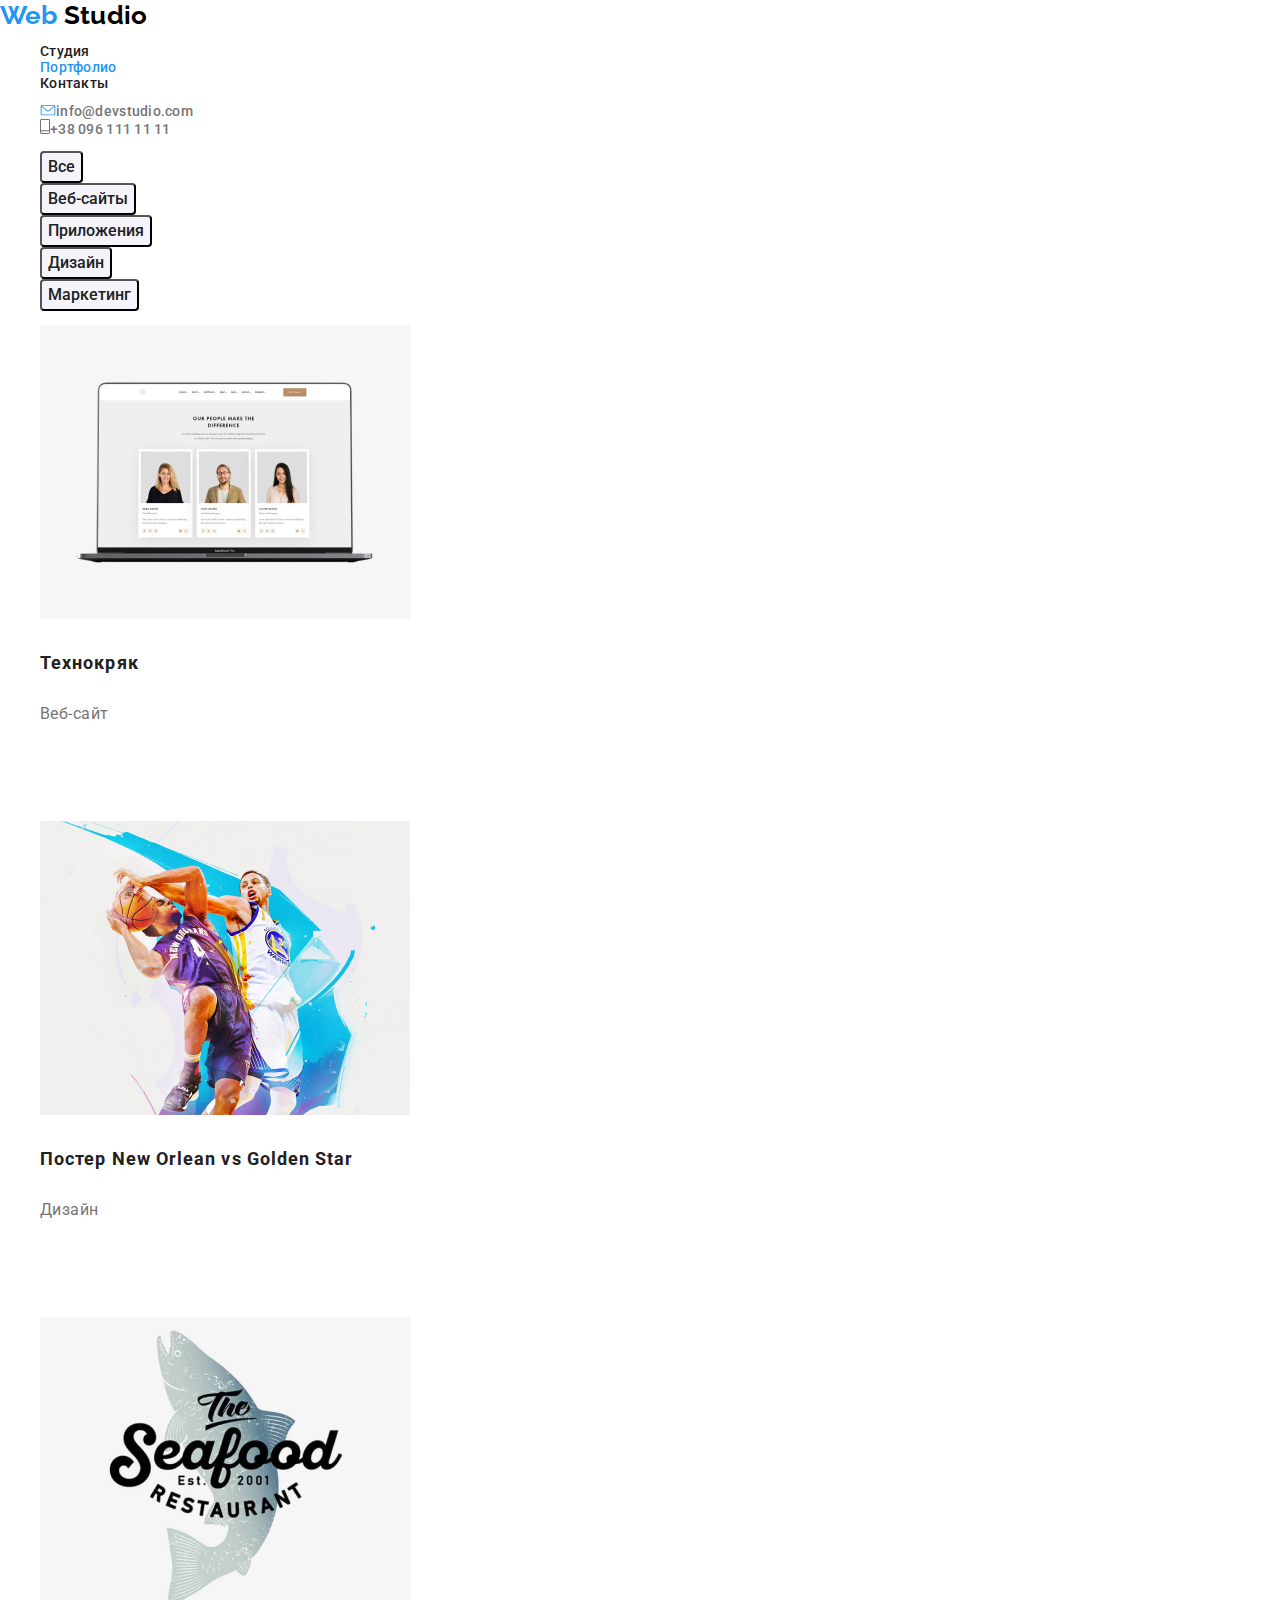
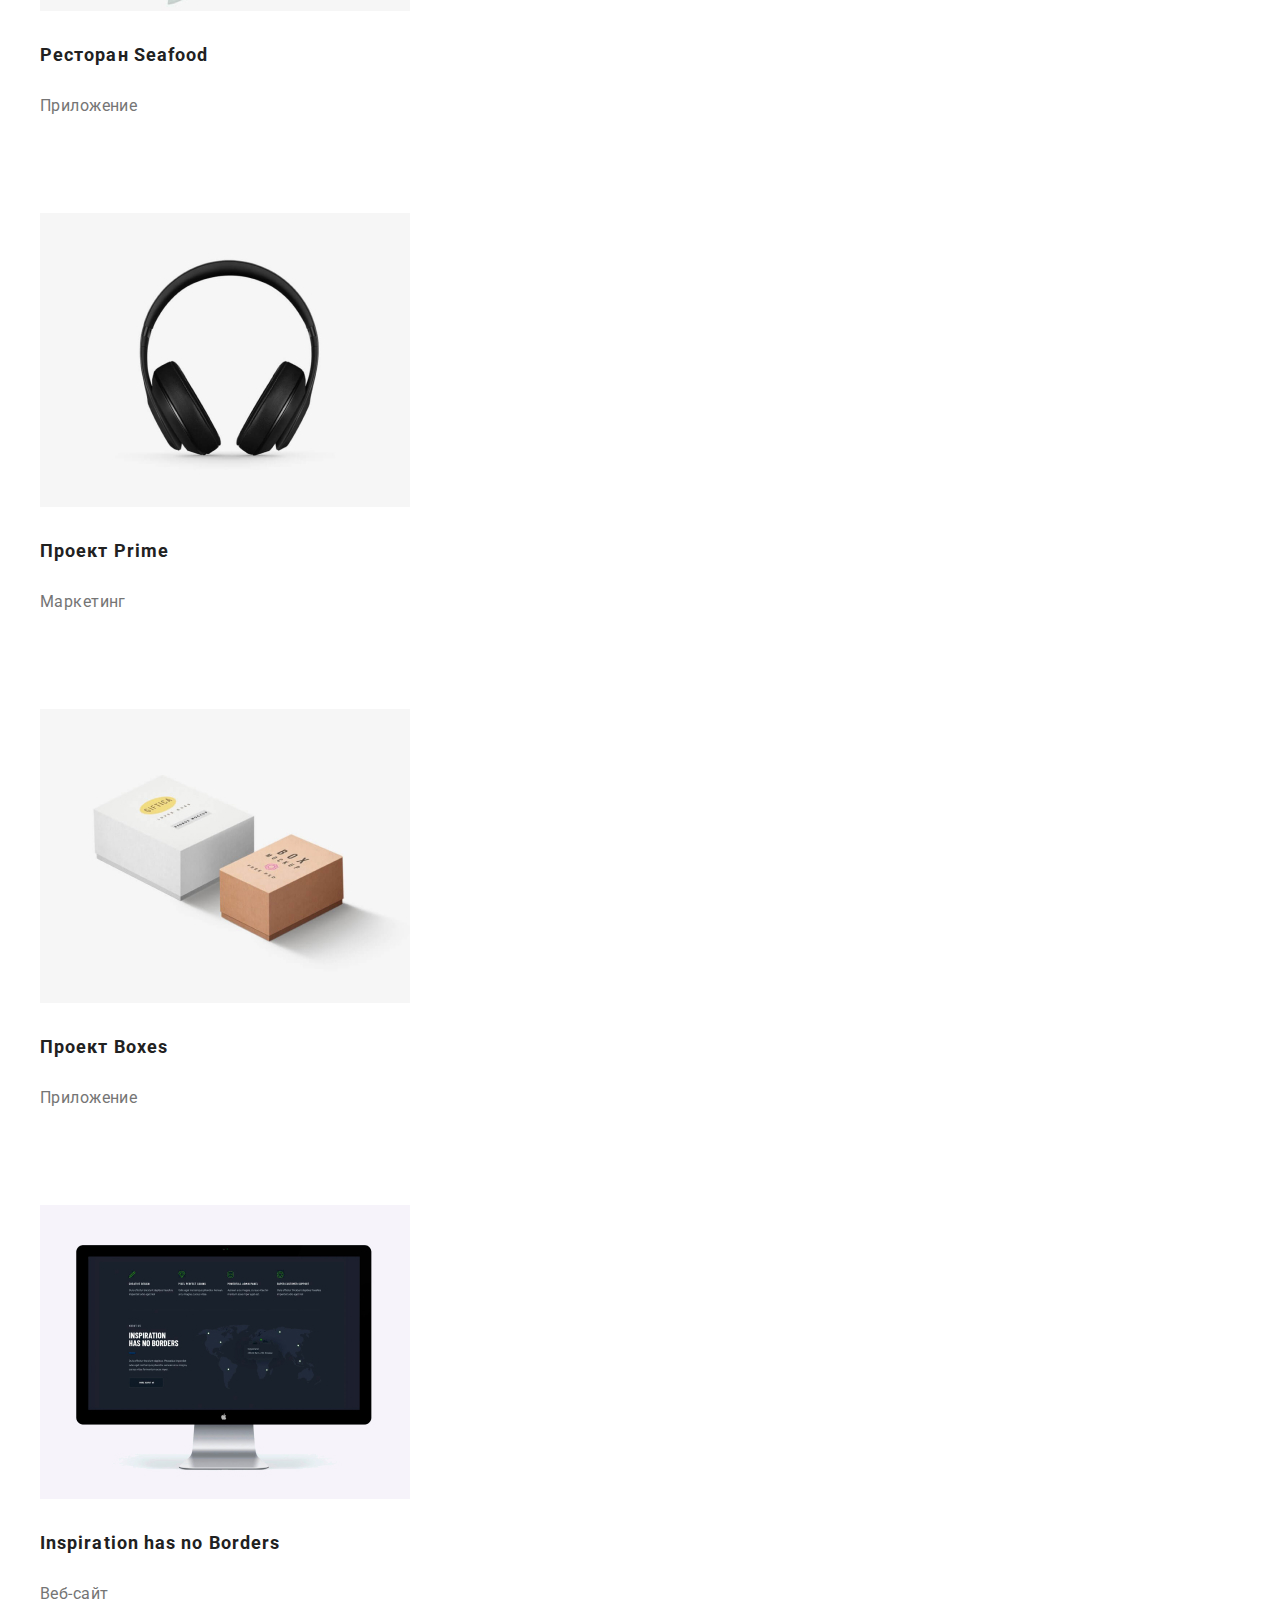
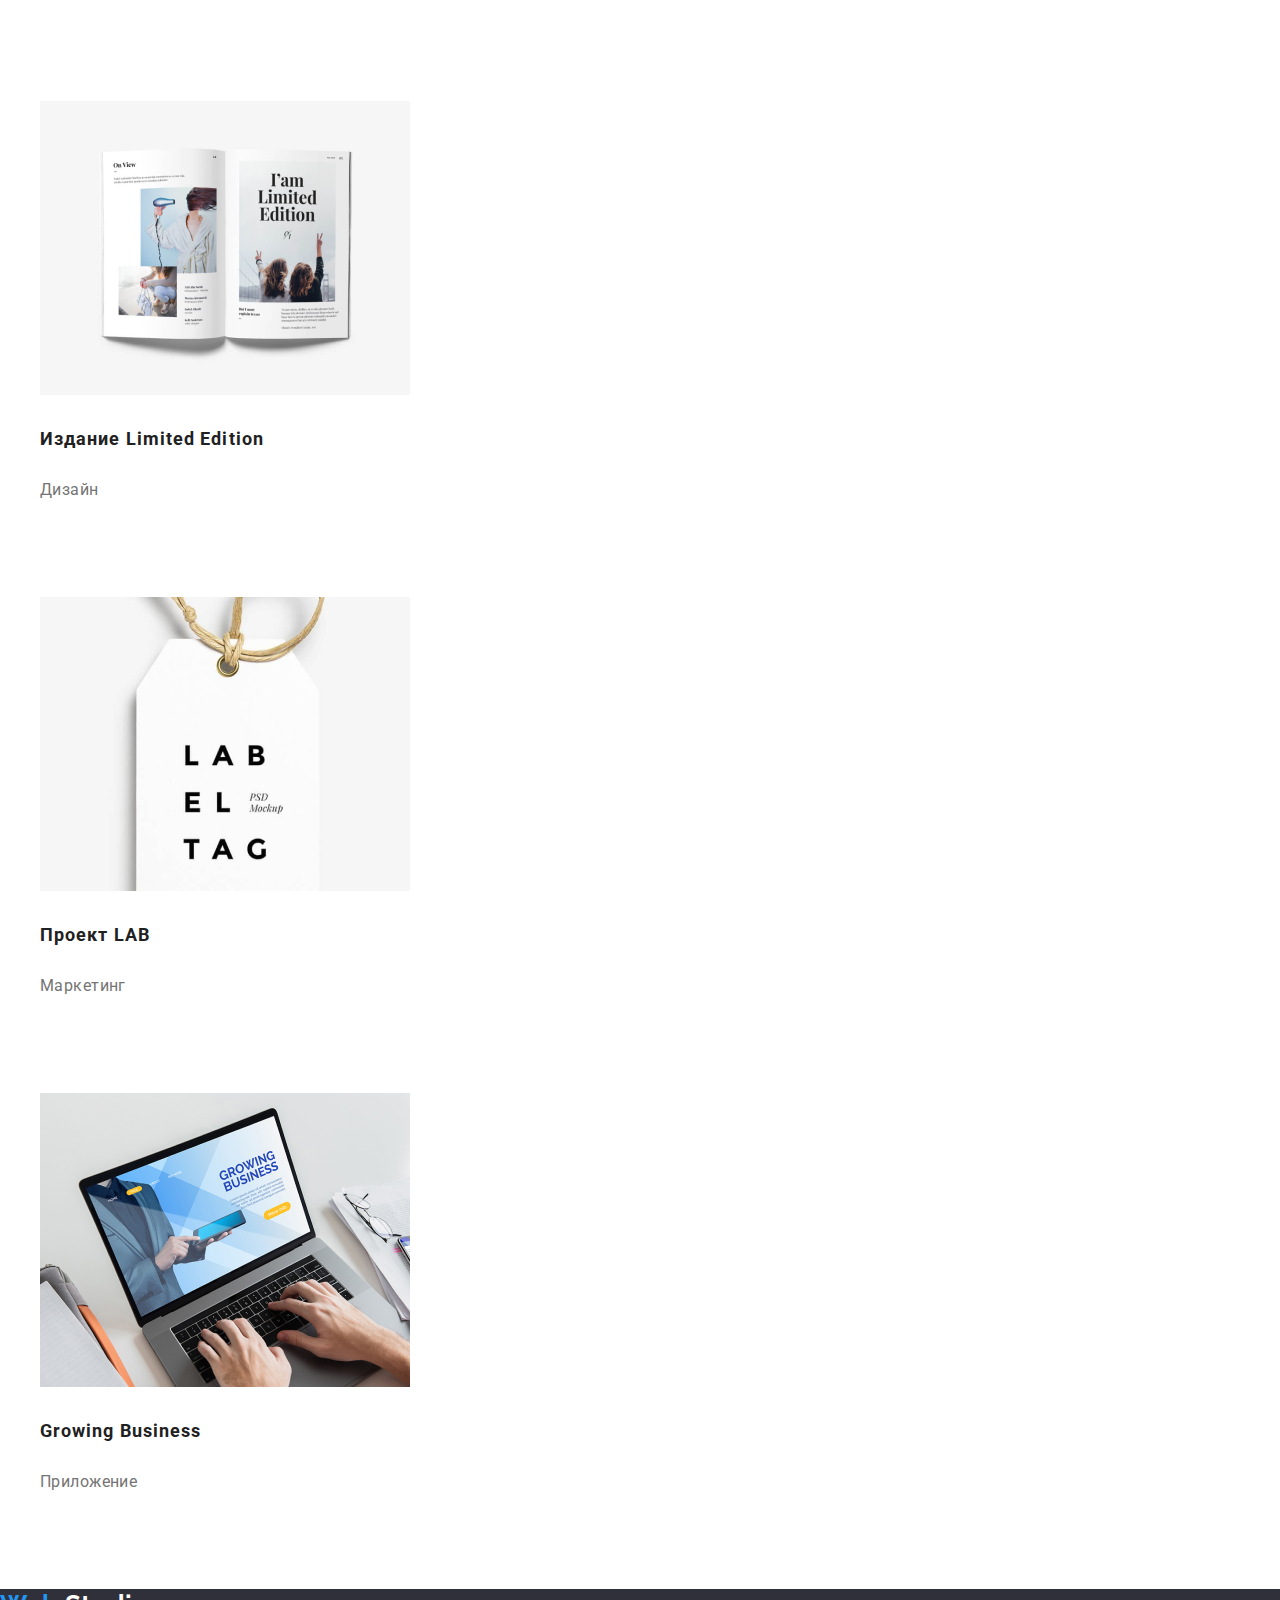
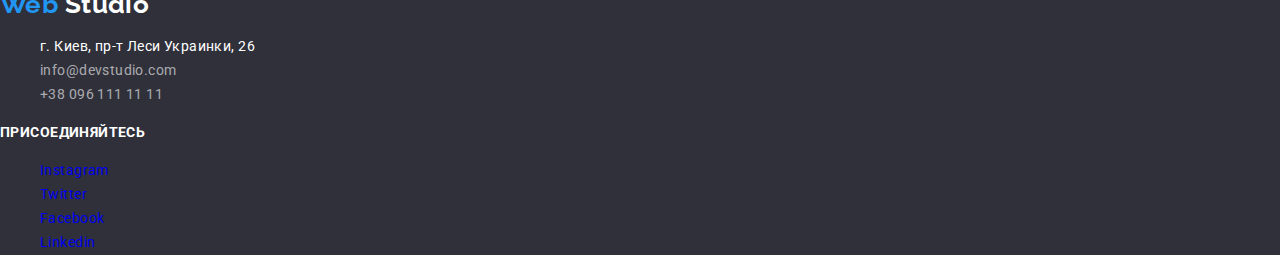
==== commit 967805d6: "Изменяет тексты и шрифты" ====
--- a/portfolio.html
+++ b/portfolio.html
@@ -37,7 +37,7 @@
     <section>
       <!-- buttons and all -->
       <h2 hidden>Фильтры Portfolio</h2>
-      <ul>
+      <ul class="list">
         <li><button class="btn-portfolio">Все</button></li>
         <li><button class="btn-portfolio">Веб-сайты</button></li>
         <li><button class="btn-portfolio">Приложения</button></li>
@@ -45,8 +45,7 @@
         <li><button class="btn-portfolio">Маркетинг</button></li>
       </ul>
      
-      <section>
-       <ul class="list portfolio">
+      <ul class="list portfolio">
         <li>
           <a class="filtre" href="">
           <img src="./images/techno.jpg" width="370" height="294" alt="Технокряк"/>
